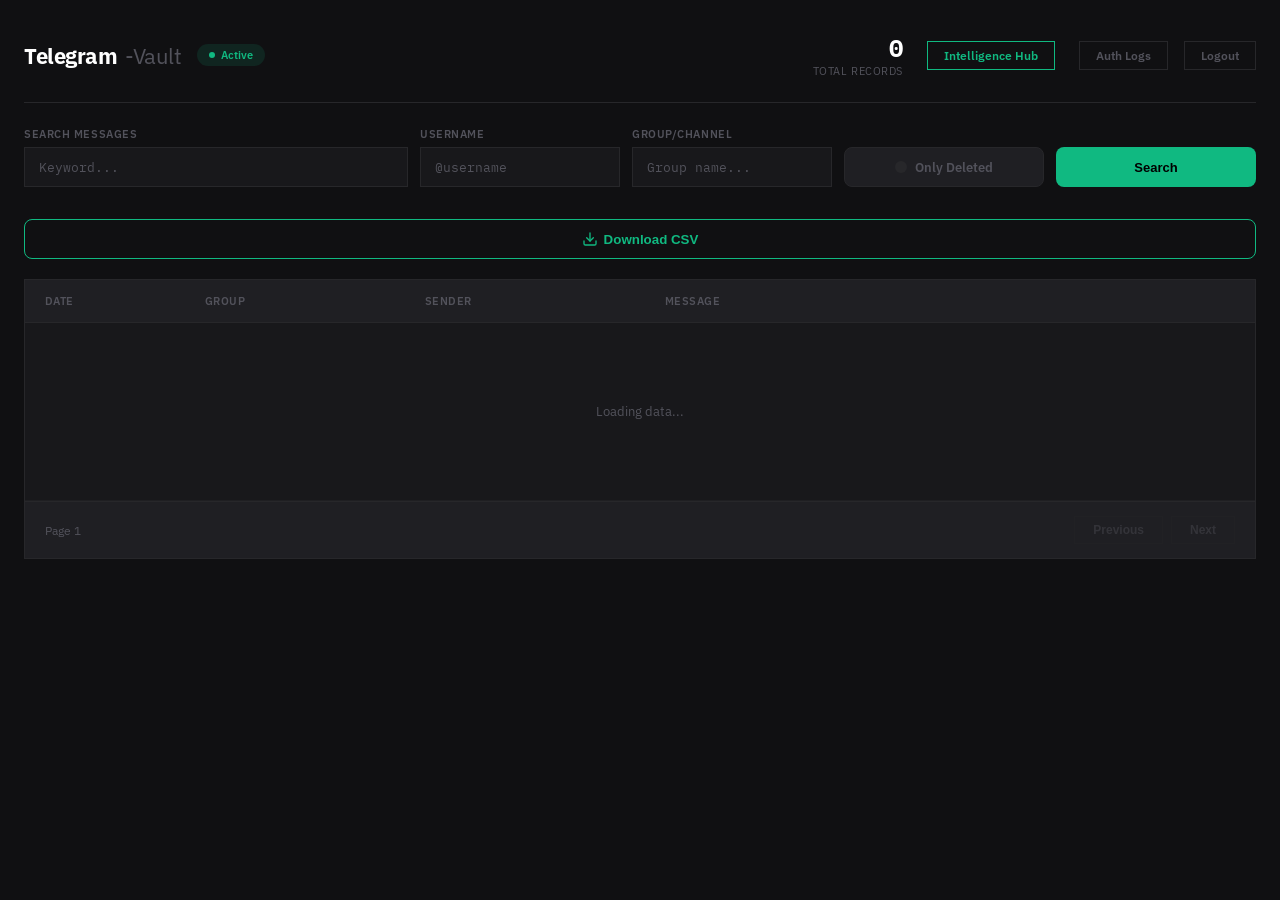
==== templates/index.html @ a3fe397e "Frontend pass: responsive layout, local assets, no plaintext in auth log Installed and exercised end" ====
<!DOCTYPE html>
<html lang="en">
<head>
    <meta charset="UTF-8">
    <meta name="viewport" content="width=device-width, initial-scale=1.0">
    <title>Telegram Vault — Log Viewer</title>
    <link rel="icon" type="image/svg+xml" href="/static/logo.svg">
    <link href="https://fonts.googleapis.com/css2?family=IBM+Plex+Sans:wght@400;500;600;700&family=IBM+Plex+Mono:wght@400;500&display=swap" rel="stylesheet">
    <style>
        *, *::before, *::after { box-sizing: border-box; margin: 0; padding: 0; }

        :root {
            --bg: #101012;
            --surface: #18181b;
            --surface-2: #1f1f23;
            --border: #27272a;
            --border-light: #333;
            --text: #e4e4e7;
            --text-dim: #71717a;
            --text-muted: #52525b;
            --accent: #10b981;
            --accent-dim: rgba(16, 185, 129, 0.12);
            --danger: #ef4444;
        }

        body {
            font-family: 'IBM Plex Sans', -apple-system, system-ui, sans-serif;
            background: var(--bg);
            color: var(--text);
            min-height: 100vh;
        }

        /* ---- Layout ---- */
        .container { max-width: 1440px; margin: 0 auto; padding: 32px 24px; }

        /* ---- Header ---- */
        .header {
            display: flex;
            align-items: center;
            justify-content: space-between;
            padding-bottom: 24px;
            margin-bottom: 24px;
            border-bottom: 1px solid var(--border);
        }
        .header-left { display: flex; align-items: center; gap: 16px; }
        .logo { font-size: 22px; font-weight: 700; letter-spacing: -0.5px; color: #fff; }
        .logo span { color: var(--text-muted); font-weight: 400; }
        .badge {
            display: inline-flex; align-items: center; gap: 6px;
            background: var(--accent-dim); color: var(--accent);
            font-size: 11px; font-weight: 600; padding: 4px 12px;
            border-radius: 999px;
        }
        .badge::before {
            content: ''; width: 6px; height: 6px;
            background: var(--accent); border-radius: 50%;
        }
        .header-right { display: flex; align-items: center; gap: 24px; }
        .stat { text-align: right; }
        .stat-value { font-family: 'IBM Plex Mono', monospace; font-size: 24px; font-weight: 700; color: #fff; }
        .stat-label { font-size: 11px; color: var(--text-muted); text-transform: uppercase; letter-spacing: 0.05em; }
        .btn-logout {
            font-size: 12px; font-weight: 600; color: var(--text-muted);
            border: 1px solid var(--border); padding: 6px 16px;
            background: none; cursor: pointer; text-decoration: none;
            transition: all 0.15s;
        }
        .btn-logout:hover { color: var(--danger); border-color: var(--danger); }

        /* ---- Filters ---- */
        .filters {
            display: flex; gap: 12px; margin-bottom: 20px;
            flex-wrap: wrap; align-items: flex-end;
        }
        .filter-group { flex: 1; min-width: 200px; }
        .filter-group label {
            display: block; font-size: 11px; font-weight: 600;
            color: var(--text-muted); text-transform: uppercase;
            letter-spacing: 0.05em; margin-bottom: 6px;
        }
        .filter-group input {
            width: 100%; padding: 0 14px; height: 40px; box-sizing: border-box;
            background: var(--surface); border: 1px solid var(--border);
            color: var(--text); font-size: 13px;
            font-family: 'IBM Plex Mono', monospace;
            outline: none; transition: border-color 0.15s;
        }
        .filter-group input:focus { border-color: var(--accent); }
        .filter-group input::placeholder { color: var(--text-muted); }
        .btn-search {
            height: 40px; box-sizing: border-box; display: inline-flex; align-items: center; justify-content: center;
            padding: 0 28px; background: var(--accent); border: none;
            color: #000; font-size: 13px; font-weight: 700;
            cursor: pointer; transition: opacity 0.15s;
            white-space: nowrap;
        }
        .btn-search:hover { opacity: 0.85; }

        /* ---- Table ---- */
        .table-wrap {
            background: var(--surface);
            border: 1px solid var(--border);
            overflow: hidden;
        }
        table { width: 100%; border-collapse: collapse; table-layout: fixed; }
        thead th {
            padding: 14px 20px; font-size: 11px; font-weight: 600;
            color: var(--text-muted); text-transform: uppercase;
            letter-spacing: 0.04em; text-align: left;
            background: var(--surface-2); border-bottom: 1px solid var(--border);
        }
        tbody tr {
            border-bottom: 1px solid rgba(255,255,255,0.03);
            cursor: pointer; transition: background 1.5s ease-out;
        }
        @keyframes newRowAnim {
            0% { opacity: 0; transform: translateY(-8px); background: rgba(16, 185, 129, 0.4); }
            20% { opacity: 1; transform: translateY(0); background: rgba(16, 185, 129, 0.25); }
            100% { opacity: 1; transform: translateY(0); background: transparent; }
        }
        .flash-new { animation: newRowAnim 2s ease-out forwards; }

        tbody tr:hover { background: rgba(255,255,255,0.02); }
        tbody td { padding: 14px 20px; font-size: 13px; vertical-align: top; }
        .col-time { width: 160px; }
        .col-group { width: 220px; }
        .col-sender { width: 240px; }
        .cell-time { font-family: 'IBM Plex Mono', monospace; font-size: 12px; color: var(--text-dim); }
        .cell-group-name { font-weight: 600; color: #fff; font-size: 12px; margin-bottom: 2px; overflow: hidden; text-overflow: ellipsis; white-space: nowrap; }
        .cell-group-id { font-family: 'IBM Plex Mono', monospace; font-size: 10px; color: var(--text-muted); }
        .cell-sender-name { font-weight: 600; color: var(--text); font-size: 12px; }
        .cell-sender-username { font-family: 'IBM Plex Mono', monospace; font-size: 11px; color: var(--accent); }
        .cell-sender-id { font-family: 'IBM Plex Mono', monospace; font-size: 10px; color: var(--text-muted); }
        .cell-content { color: #ffffff; font-size: 13px; line-height: 1.5; overflow: hidden; text-overflow: ellipsis; white-space: nowrap; }
        .empty-state { text-align: center; padding: 80px 20px; color: var(--text-muted); font-size: 13px; }

        /* ---- Pagination ---- */
        .pagination {
            display: flex; justify-content: space-between; align-items: center;
            padding: 14px 20px; border-top: 1px solid var(--border);
            background: var(--surface-2);
        }
        .pagination-info { font-size: 12px; color: var(--text-muted); }
        .pagination-btns { display: flex; gap: 8px; }
        .btn-page {
            padding: 6px 18px; font-size: 12px; font-weight: 600;
            background: none; border: 1px solid var(--border);
            color: var(--text-dim); cursor: pointer; transition: all 0.15s;
        }
        .btn-page:hover:not(:disabled) { border-color: var(--text-dim); color: var(--text); }
        .btn-page:disabled { opacity: 0.25; cursor: default; }
        
        .tag-deleted { 
            display: inline-block; 
            max-width: 100%;
            white-space: normal;
            word-break: break-word;
            line-height: 1.4;
            background: rgba(220, 38, 38, 0.2); 
            color: #ef4444; 
            border: 1px solid rgba(220, 38, 38, 0.4);
            padding: 2px 6px; 
            border-radius: 4px; 
            font-size: 10px; 
            font-weight: 700; 
            margin-bottom: 4px; 
            animation: pulse-red 2s infinite;
        }
        @keyframes pulse-red {
            0% { box-shadow: 0 0 0 0 rgba(220, 38, 38, 0.4); }
            70% { box-shadow: 0 0 0 4px rgba(220, 38, 38, 0); }
            100% { box-shadow: 0 0 0 0 rgba(220, 38, 38, 0); }
        }

        /* ---- Custom Toggle for Deleted ---- */
        label.deleted-toggle {
            display: inline-flex !important; align-items: center; gap: 8px;
            background: var(--surface-2); border: 1px solid var(--border);
            padding: 0 16px; border-radius: 8px; cursor: pointer;
            transition: all 0.2s ease; user-select: none; margin-bottom: 0 !important;
            height: 40px; box-sizing: border-box; width: 100%; justify-content: center;
            font-size: 13px !important; font-weight: 600 !important;
            text-transform: none !important; letter-spacing: normal !important;
        }
        .deleted-toggle.active {
            background: rgba(220, 38, 38, 0.1); border-color: rgba(220, 38, 38, 0.5);
        }
        .deleted-toggle input { display: none; }
        .toggle-icon {
            width: 12px; height: 12px; border-radius: 50%;
            background: var(--border); transition: all 0.2s ease;
        }
        .deleted-toggle.active .toggle-icon {
            background: #ef4444; box-shadow: 0 0 8px rgba(220, 38, 38, 0.8);
        }
        .toggle-text { color: var(--text-muted); font-size: 13px; font-weight: 600; }
        .deleted-toggle.active .toggle-text { color: #ef4444; }
        
        .btn-export {
            background: transparent; border: 1px solid var(--accent); color: var(--accent);
            padding: 0 20px; border-radius: 8px; font-weight: 600; cursor: pointer;
            transition: all 0.2s; display: inline-flex; align-items: center; justify-content: center;
            height: 40px; box-sizing: border-box; width: 100%;
        }
        .btn-export:hover { background: rgba(16, 185, 129, 0.1); box-shadow: 0 0 10px rgba(16,185,129,0.2); }


        /* ---- Modal ---- */
        .modal-overlay {
            display: none; position: fixed; inset: 0; z-index: 999;
            background: rgba(0,0,0,0.85); align-items: center; justify-content: center;
            padding: 20px;
        }
        .modal-overlay.open { display: flex; }
        .modal-box {
            background: var(--surface); border: 1px solid var(--border);
            width: 100%; max-width: 680px; max-height: 90vh;
            overflow-y: auto; position: relative;
        }
        .modal-header {
            display: flex; justify-content: space-between; align-items: center;
            padding: 20px 24px; border-bottom: 1px solid var(--border);
        }
        .modal-title { font-size: 16px; font-weight: 700; color: #fff; }
        .modal-close {
            background: none; border: none; color: var(--text-muted);
            font-size: 20px; cursor: pointer; padding: 4px 8px;
        }
        .modal-close:hover { color: #fff; }
        .modal-body { padding: 24px; }
        .detail-grid { display: grid; grid-template-columns: 1fr 1fr; gap: 16px; margin-bottom: 24px; }
        .detail-item { padding: 12px 16px; background: var(--surface-2); border: 1px solid var(--border); }
        .detail-label { font-size: 10px; font-weight: 700; color: var(--text-muted); text-transform: uppercase; letter-spacing: 0.08em; margin-bottom: 6px; }
        .detail-value { font-size: 13px; color: #fff; font-weight: 500; }
        .detail-value.mono { font-family: 'IBM Plex Mono', monospace; font-size: 12px; }
        .detail-value.accent { color: var(--accent); }
        .detail-full { grid-column: 1 / -1; }
        .payload-box {
            background: var(--bg); border: 1px solid var(--border);
            padding: 20px; font-size: 13px; line-height: 1.7;
            color: var(--text); white-space: pre-wrap; word-break: break-word;
        }

        @media (max-width: 768px) {
            .header { flex-direction: column; align-items: flex-start; gap: 16px; }
            .header-right { width: 100%; justify-content: space-between; flex-wrap: wrap; gap: 12px; }
            .detail-grid { grid-template-columns: 1fr; }
            .col-time, .col-group { display: none; }
        }
        @media (max-width: 480px) {
            .header-right { justify-content: flex-start; gap: 8px; }
            .stat { text-align: left; }
            .stat-value { font-size: 20px; }
            .btn-logout { padding: 5px 10px; font-size: 11px; }
            .filters { gap: 8px; }
            .payload-box { max-height: 40vh; }
        }
        @media (prefers-reduced-motion: reduce) {
            .tag-deleted, .badge::before { animation: none; }
        }
    </style>
</head>
<body>
    <!-- Modal -->
    <div class="modal-overlay" id="modal" onclick="closeModal(event)">
        <div class="modal-box" onclick="event.stopPropagation()">
            <div class="modal-header">
                <div class="modal-title">Mesaj Detayları</div>
                <button class="modal-close" onclick="closeModal()">&times;</button>
            </div>
            <div class="modal-body">
                <div class="detail-grid" id="modal-grid"></div>
                <div>
                    <div class="detail-label" style="margin-bottom:8px">Mesaj İçeriği</div>
                    <div class="payload-box" id="modal-payload"></div>
                </div>
            </div>
        </div>
    </div>

    <div class="container">
        <header class="header">
            <div class="header-left">
                <div class="logo" style="display:flex; align-items:center; gap:8px;">
                    Telegram<span>-Vault</span>
                </div>
                <div class="badge">Active</div>
            </div>
            <div class="header-right">
                <div class="stat">
                    <div class="stat-value" id="total-count">0</div>
                    <div class="stat-label">Total Records</div>
                </div>
                <div class="stat" style="display:none" id="update-stat">
                    <div class="stat-value" id="last-update" style="font-size:14px">--:--:--</div>
                    <div class="stat-label">System Time</div>
                </div>
                <a href="/dashboard" class="btn-logout" style="border-color: var(--accent); color: var(--accent);">Intelligence Hub</a>
                <a href="/admin" class="btn-logout" style="margin-right: -8px;">Auth Logs</a>
                <a href="/logout" class="btn-logout">Logout</a>
            </div>
        </header>

        <div class="filters">
            <div class="filter-group" style="flex:2">
                <label>Search Messages</label>
                <input type="text" id="query" placeholder="Keyword...">
            </div>
            <div class="filter-group" style="flex:1">
                <label>Username</label>
                <input type="text" id="username" placeholder="@username">
            </div>
            <div class="filter-group" style="flex:1">
                <label>Group/Channel</label>
                <input type="text" id="groupname" placeholder="Group name...">
            </div>
            <div class="filter-group" style="flex:0.5;">
                <label>&nbsp;</label>
                <label class="deleted-toggle" id="deleted-toggle-label">
                    <input type="checkbox" id="is_deleted">
                    <div class="toggle-icon"></div>
                    <span class="toggle-text">Only Deleted</span>
                </label>
            </div>
            <div class="filter-group">
                <label>&nbsp;</label>
                <button class="btn-search" id="search-btn" style="width: 100%; border-radius: 8px;">Search</button>
            </div>
            <div class="filter-group">
                <label>&nbsp;</label>
                <button class="btn-export" id="export-btn" title="Download Results as CSV">
                    <svg width="16" height="16" viewBox="0 0 24 24" fill="none" stroke="currentColor" stroke-width="2" stroke-linecap="round" stroke-linejoin="round" style="margin-right:6px;"><path d="M21 15v4a2 2 0 0 1-2 2H5a2 2 0 0 1-2-2v-4"></path><polyline points="7 10 12 15 17 10"></polyline><line x1="12" y1="15" x2="12" y2="3"></line></svg>
                    Download CSV
                </button>
            </div>
        </div>

        <div class="table-wrap">
            <table>
                <thead>
                    <tr>
                        <th class="col-time">Date</th>
                        <th class="col-group">Group</th>
                        <th class="col-sender">Sender</th>
                        <th>Message</th>
                    </tr>
                </thead>
                <tbody id="tbody">
                    <tr><td colspan="4" class="empty-state">Loading data...</td></tr>
                </tbody>
            </table>
            <div class="pagination">
                <div class="pagination-info" id="page-info">Page 1</div>
                <div class="pagination-btns">
                    <button class="btn-page" id="prev-btn" disabled>Previous</button>
                    <button class="btn-page" id="next-btn" disabled>Next</button>
                </div>
            </div>
        </div>
    </div>

    <script>
        let page = 1, data = [];
        let totalCount = 0;
        const SIZE = 50;
        const $ = id => document.getElementById(id);

        function updateClock() {
            const now = new Date();
            const timeString = now.toLocaleTimeString('en-US', { timeZone: 'Europe/Istanbul', hour12: false });
            $('last-update').textContent = timeString;
        }
        setInterval(updateClock, 1000);
        updateClock();

        async function load(p = 1) {
            page = p;
            const q = $('query').value.trim();
            const u = $('username').value.trim().replace('@','');
            const g = $('groupname').value.trim();
            const d = $('is_deleted').checked;
            
            const params = new URLSearchParams({page: p, page_size: SIZE});
            if (q) params.set('query', q);
            if (u) params.set('username', u);
            if (g) params.set('chat_title', g);
            if (d) params.set('is_deleted', 'true');

            try {
                const r = await fetch('/api/messages?' + params);
                if (r.status === 401) { location.href = '/login'; return; }
                const json = await r.json();
                data = json.results;
                totalCount = json.total;

                $('total-count').textContent = totalCount.toLocaleString('en-US');
                $('update-stat').style.display = 'block';

                const from = totalCount === 0 ? 0 : (p - 1) * SIZE + 1;
                const to = Math.min(totalCount, p * SIZE);
                $('page-info').textContent = totalCount > 0
                    ? `${from}–${to} / ${totalCount.toLocaleString('en-US')} records`
                    : 'No records found';

                const tb = $('tbody');
                tb.innerHTML = '';

                if (data.length === 0) {
                    tb.innerHTML = '<tr><td colspan="4" class="empty-state">No results found.</td></tr>';
                } else {
                    data.forEach((m, i) => {
                        tb.appendChild(createRow(m, i));
                    });
                }

                $('prev-btn').disabled = p <= 1;
                $('next-btn').disabled = p * SIZE >= totalCount;
            } catch(e) { console.error(e); }
        }

        function createRow(m, i) {
            const tr = document.createElement('tr');
            tr.onclick = () => detail(m);
            tr.setAttribute('data-msgid', m.message_id);
            tr.setAttribute('data-chatid', m.chat_id);
            const t = new Date(m.timestamp);
            
            let contentHtml = esc(m.content);
            if (m.is_deleted) {
                contentHtml = `<span class="tag-deleted">🔴 DELETED - SUSPICIOUS</span><br>` + contentHtml;
            }
            
            tr.innerHTML = `
                <td class="col-time cell-time">${t.toLocaleDateString('en-US')}<br>${t.toLocaleTimeString('en-US')}</td>
                <td class="col-group">
                    <div class="cell-group-name">${esc(m.chat_title || 'Private')}</div>
                    <div class="cell-group-id">${m.chat_id}</div>
                </td>
                <td class="col-sender">
                    <div class="cell-sender-name">${esc(m.sender_name)}</div>
                    <div class="cell-sender-username">${m.username ? '@' + esc(m.username) : '—'}</div>
                    <div class="cell-sender-id">ID: ${m.user_id}</div>
                </td>
                <td class="cell-content">${contentHtml}</td>`;
            return tr;
        }

        function detail(m) {
            const t = new Date(m.timestamp);
            $('modal-grid').innerHTML = `
                <div class="detail-item">
                    <div class="detail-label">Date & Time</div>
                    <div class="detail-value mono">${t.toLocaleString('en-US')}</div>
                </div>
                <div class="detail-item">
                    <div class="detail-label">Message ID</div>
                    <div class="detail-value mono">${m.message_id}</div>
                </div>
                <div class="detail-item">
                    <div class="detail-label">Group / Channel</div>
                    <div class="detail-value">${esc(m.chat_title || 'Private')}</div>
                </div>
                <div class="detail-item">
                    <div class="detail-label">Group ID</div>
                    <div class="detail-value mono">${m.chat_id}</div>
                </div>
                <div class="detail-item">
                    <div class="detail-label">Sender</div>
                    <div class="detail-value">${esc(m.sender_name)}</div>
                <div class="detail-item">
                    <div class="detail-label">Username</div>
                    <div class="detail-value accent mono">${m.username ? '@' + esc(m.username) : '—'}</div>
                </div>
                <div class="detail-item" style="grid-column: span 2;">
                    <div class="detail-label">Message Content</div>
                    <div class="detail-value" style="background: rgba(0,0,0,0.3); padding: 12px; border-radius: 4px; white-space: pre-wrap; font-size: 13px;">${esc(m.content)}</div>
                </div>
            `;
            // Eger silinmis mesajsa modal icinde de goster
            if (m.is_deleted) {
                $('modal-grid').innerHTML = `<div class="detail-item" style="grid-column: span 2;"><span class="tag-deleted">🔴 DELETED - SUSPICIOUS (Deleted by user or panic button)</span></div>` + $('modal-grid').innerHTML;
            }
            
            $('modal-grid').innerHTML += `
                <div class="detail-item" style="grid-column: span 2; text-align: center; margin-top: 10px;">
                    <button onclick="loadProfile(${m.user_id})" style="background: var(--accent); color: #000; border: none; padding: 10px 20px; font-weight: bold; cursor: pointer; border-radius: 4px; width: 100%;">🕵️‍♂️ Generate Target Intelligence Profile (OSINT)</button>
                </div>
            `;
            $('modal').classList.add('open');
        }

        async function loadProfile(userId) {
            $('modal-grid').innerHTML = '<div style="text-align:center; grid-column:span 2; padding:40px;">Analyzing profile... 🕵️‍♂️</div>';
            try {
                const r = await fetch('/api/profile/' + userId);
                const p = await r.json();
                if (p.error) {
                    $('modal-grid').innerHTML = `<div style="grid-column:span 2; color:#ef4444;">${p.error}</div>`;
                    return;
                }
                
                let groupsHtml = p.groups.map(g => `<div style="display:flex; justify-content:space-between; margin-bottom:4px; font-size:12px;"><span style="color:#fff; overflow:hidden; text-overflow:ellipsis; white-space:nowrap; max-width:80%;">${esc(g.name)}</span><span style="color:var(--accent)">${g.count}</span></div>`).join('');
                
                let maxHour = Math.max(...Object.values(p.hours), 1);
                let hoursHtml = '<div style="display:flex; align-items:flex-end; height:60px; gap:2px; margin-top:10px;">';
                for(let i=0; i<24; i++) {
                    let hCount = p.hours[i] || 0;
                    let height = (hCount / maxHour) * 100;
                    hoursHtml += `<div title="Hour ${i}:00 - ${hCount} messages" style="flex:1; background: ${hCount > 0 ? 'var(--accent)' : 'rgba(255,255,255,0.1)'}; height: ${Math.max(height, 5)}%; border-radius: 2px 2px 0 0;"></div>`;
                }
                hoursHtml += '</div>';
                hoursHtml += '<div style="display:flex; justify-content:space-between; font-size:9px; color:var(--text-muted); margin-top:4px;">';
                for(let i=0; i<24; i++) {
                    hoursHtml += `<span style="flex:1; text-align:center;">${String(i).padStart(2,'0')}</span>`;
                }
                hoursHtml += '</div>';

                $('modal-grid').innerHTML = `
                    <div class="detail-item" style="grid-column: span 2; border-bottom: 1px solid var(--border); padding-bottom:15px; margin-bottom:5px;">
                        <div style="display:flex; justify-content:space-between; align-items:center;">
                            <h2 style="margin:0; font-size:18px; color:#fff;">🎯 TARGET PROFILE</h2>
                            <div style="background:var(--surface-2); padding:4px 10px; border-radius:4px; font-family:monospace; color:var(--accent);">ID: ${p.user_id}</div>
                        </div>
                    </div>
                    <div class="detail-item">
                        <div class="detail-label">Target Name</div>
                        <div class="detail-value" style="color:#fff;">${esc(p.sender_name)}</div>
                    </div>
                    <div class="detail-item">
                        <div class="detail-label">Username</div>
                        <div class="detail-value" style="color:var(--accent)">${p.username !== 'None' ? '@'+esc(p.username) : 'None'}</div>
                    </div>
                    <div class="detail-item">
                        <div class="detail-label">Total Messages</div>
                        <div class="detail-value mono">${p.total.toLocaleString('en-US')}</div>
                    </div>
                    <div class="detail-item">
                        <div class="detail-label">Seen in System (First - Last)</div>
                        <div class="detail-value" style="font-size:11px;">${new Date(p.first_seen).toLocaleDateString('en-US')} - ${new Date(p.last_seen).toLocaleDateString('en-US')}</div>
                    </div>
                    
                    <div class="detail-item" style="grid-column: span 2; background:var(--surface-2); padding:15px; border-radius:4px;">
                        <div class="detail-label" style="margin-bottom:10px;">Most Active Groups / Channels</div>
                        ${groupsHtml}
                    </div>
                    
                    <div class="detail-item" style="grid-column: span 2; background:var(--surface-2); padding:15px; border-radius:4px;">
                        <div class="detail-label">Hourly Activity Map (When are they awake?)</div>
                        ${hoursHtml}
                    </div>
                `;
            } catch(e) {
                console.error(e);
                $('modal-grid').innerHTML = '<div style="grid-column:span 2; color:#ef4444;">Analysis failed.</div>';
            }
        }

        function closeModal(e) {
            if (!e || e.target === $('modal')) $('modal').classList.remove('open');
        }

        function esc(s) {
            const d = document.createElement('div');
            d.textContent = s || '';
            return d.innerHTML;
        }

        document.addEventListener('keydown', e => { if (e.key === 'Escape') $('modal').classList.remove('open'); });
        $('search-btn').addEventListener('click', () => load(1));
        $('query').addEventListener('keydown', e => { if (e.key === 'Enter') load(1); });
        $('username').addEventListener('keydown', e => { if (e.key === 'Enter') load(1); });
        $('groupname').addEventListener('keydown', e => { if (e.key === 'Enter') load(1); });
        $('is_deleted').addEventListener('change', (e) => {
            if(e.target.checked) $('deleted-toggle-label').classList.add('active');
            else $('deleted-toggle-label').classList.remove('active');
            load(1);
        });
        
        $('export-btn').addEventListener('click', () => {
            const q = $('query').value.trim();
            const u = $('username').value.trim().replace('@','');
            const g = $('groupname').value.trim();
            const d = $('is_deleted').checked;
            
            const params = new URLSearchParams();
            if (q) params.set('query', q);
            if (u) params.set('username', u);
            if (g) params.set('chat_title', g);
            if (d) params.set('is_deleted', 'true');
            
            window.location.href = '/api/export?' + params.toString();
        });

        $('prev-btn').addEventListener('click', () => load(page - 1));
        $('next-btn').addEventListener('click', () => load(page + 1));

        // WebSocket for live streaming
        function initWebSocket() {
            const proto = location.protocol === 'https:' ? 'wss:' : 'ws:';
            const ws = new WebSocket(`${proto}//${location.host}/ws`);
            
            ws.onmessage = (event) => {
                const msg = JSON.parse(event.data);
                
                // Silinen mesaj sinyali ise
                if (msg.type === 'DELETED') {
                    // Ekranda o mesaji bulup tag ekle
                    const rows = document.querySelectorAll(`tr[data-msgid="${msg.message_id}"][data-chatid="${msg.chat_id}"]`);
                    rows.forEach(r => {
                        const contentTd = r.querySelector('.cell-content');
                        if (contentTd && !contentTd.innerHTML.includes('tag-deleted')) {
                            contentTd.innerHTML = `<span class="tag-deleted">🔴 DELETED - SUSPICIOUS</span><br>` + contentTd.innerHTML;
                        }
                    });
                    
                    // Veri dizisinde de guncelle (detaylara tiklayinca da gozuksun)
                    const mObj = data.find(d => d.message_id === msg.message_id && d.chat_id === msg.chat_id);
                    if (mObj) mObj.is_deleted = true;
                    return;
                }
                
                // Sadece sayfa 1'deysek ve filtrelere uyuyorsa canlı ekle
                if (page === 1) {
                    const q = $('query').value.trim().toLowerCase();
                    const u = $('username').value.trim().toLowerCase().replace('@','');
                    const g = $('groupname').value.trim().toLowerCase();
                    const d = $('is_deleted').checked;
                    
                    let match = true;
                    if (d) match = false; // Normal yeni gelen mesajlar is_deleted false oldugu icin Sadece Silinenler seciliyse ekrana dusmesin.
                    if (q && !msg.content.toLowerCase().includes(q)) match = false;
                    if (u && (!msg.username || !msg.username.toLowerCase().includes(u))) match = false;
                    if (g && (!msg.chat_title || !msg.chat_title.toLowerCase().includes(g))) match = false;
                    
                    if (match) {
                        data.unshift(msg);
                        if (data.length > SIZE) data.pop();
                        
                        const tb = $('tbody');
                        const empty = tb.querySelector('.empty-state');
                        if (empty) empty.parentElement.remove();
                        
                        const row = createRow(msg, 0);
                        row.classList.add('flash-new');
                        tb.insertBefore(row, tb.firstChild);
                        
                        if (tb.children.length > SIZE) tb.lastChild.remove();
                        
                        // Animasyon bittikten sonra class'ı sil, böylece :hover efekti geri gelsin
                        setTimeout(() => row.classList.remove('flash-new'), 2000);
                        
                        totalCount++;
                        $('total-count').textContent = totalCount.toLocaleString('en-US');
                    }
                }
            };
            
            ws.onclose = () => { setTimeout(initWebSocket, 3000); };
        }

        load(1);
        initWebSocket();
    </script>
</body>
</html>
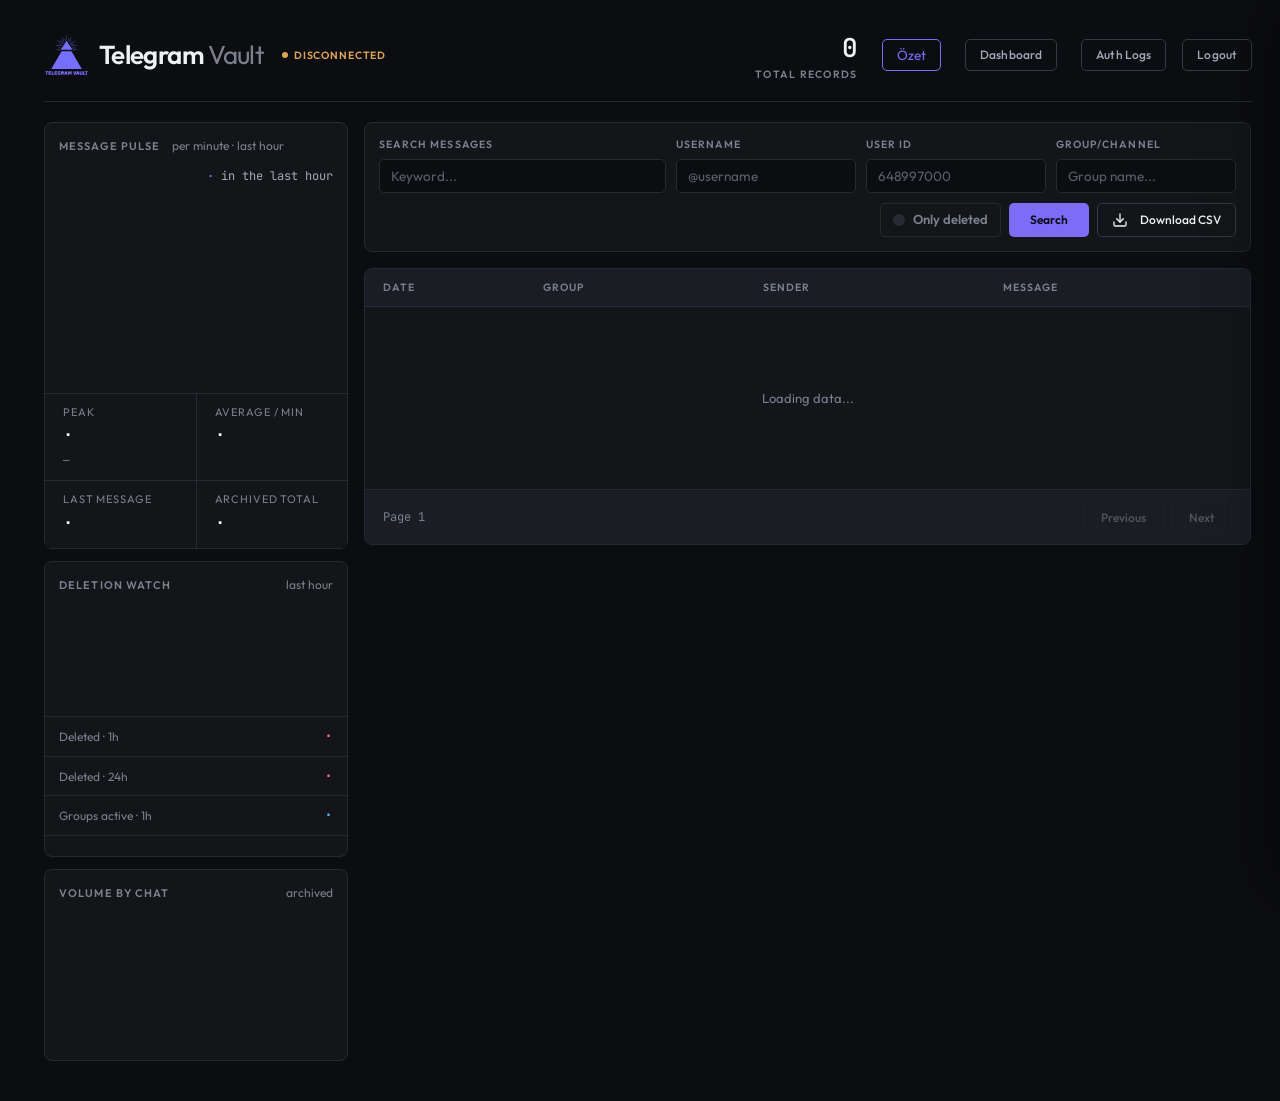
==== commit 36cfd02a: "Digest pipeline v2, actor dossiers, provider-agnostic LLM client - digest.py: 2h segment extraction " ====
--- a/templates/index.html
+++ b/templates/index.html
@@ -5,46 +5,35 @@
     <meta name="viewport" content="width=device-width, initial-scale=1.0">
     <title>Telegram Vault — Log Viewer</title>
     <link rel="icon" type="image/svg+xml" href="/static/logo.svg">
-    <link href="https://fonts.googleapis.com/css2?family=IBM+Plex+Sans:wght@400;500;600;700&family=IBM+Plex+Mono:wght@400;500&display=swap" rel="stylesheet">
+    <link rel="stylesheet" href="/static/vault.css">
+    <script src="/static/vendor/chart.umd.min.js" defer></script>
     <style>
         *, *::before, *::after { box-sizing: border-box; margin: 0; padding: 0; }
 
-        :root {
-            --bg: #101012;
-            --surface: #18181b;
-            --surface-2: #1f1f23;
-            --border: #27272a;
-            --border-light: #333;
-            --text: #e4e4e7;
-            --text-dim: #71717a;
-            --text-muted: #52525b;
-            --accent: #10b981;
-            --accent-dim: rgba(16, 185, 129, 0.12);
-            --danger: #ef4444;
-        }
-
         body {
-            font-family: 'IBM Plex Sans', -apple-system, system-ui, sans-serif;
+            font-family: var(--font-ui);
             background: var(--bg);
             color: var(--text);
             min-height: 100vh;
         }
 
         /* ---- Layout ---- */
-        .container { max-width: 1440px; margin: 0 auto; padding: 32px 24px; }
+        .container { max-width: 1620px; margin: 0 auto; padding: 28px 28px 40px 44px; }
 
         /* ---- Header ---- */
         .header {
             display: flex;
             align-items: center;
             justify-content: space-between;
-            padding-bottom: 24px;
-            margin-bottom: 24px;
-            border-bottom: 1px solid var(--border);
-        }
-        .header-left { display: flex; align-items: center; gap: 16px; }
-        .logo { font-size: 22px; font-weight: 700; letter-spacing: -0.5px; color: #fff; }
-        .logo span { color: var(--text-muted); font-weight: 400; }
+            padding-bottom: 18px;
+            margin-bottom: 20px;
+            border-bottom: 1px solid var(--line);
+        }
+        .header-left { display: flex; align-items: center; gap: 18px; }
+        .logo {
+            display: flex; align-items: center; gap: 10px; line-height: 1;
+        }
+        
         .badge {
             display: inline-flex; align-items: center; gap: 6px;
             background: var(--accent-dim); color: var(--accent);
@@ -57,130 +46,145 @@
         }
         .header-right { display: flex; align-items: center; gap: 24px; }
         .stat { text-align: right; }
-        .stat-value { font-family: 'IBM Plex Mono', monospace; font-size: 24px; font-weight: 700; color: #fff; }
-        .stat-label { font-size: 11px; color: var(--text-muted); text-transform: uppercase; letter-spacing: 0.05em; }
+        .stat-value {
+            font-family: var(--font-mono); font-size: 26px; font-weight: 600;
+            letter-spacing: -0.03em; color: var(--text);
+        }
+        .stat-label {
+            font-size: var(--fs-1); color: var(--text-3);
+            text-transform: uppercase; letter-spacing: 0.12em; font-weight: 600;
+        }
         .btn-logout {
-            font-size: 12px; font-weight: 600; color: var(--text-muted);
-            border: 1px solid var(--border); padding: 6px 16px;
-            background: none; cursor: pointer; text-decoration: none;
-            transition: all 0.15s;
-        }
-        .btn-logout:hover { color: var(--danger); border-color: var(--danger); }
+            display: inline-flex; align-items: center; height: 32px; padding: 0 14px;
+            font-size: var(--fs-2); font-weight: 500; color: var(--text-2);
+            border: 1px solid var(--line-strong); border-radius: var(--radius-sm);
+            background: transparent; text-decoration: none;
+            transition: background 0.15s, border-color 0.15s, color 0.15s;
+        }
+        .btn-logout:hover { color: var(--text); background: var(--ink-2); border-color: #454b59; }
 
         /* ---- Filters ---- */
         .filters {
-            display: flex; gap: 12px; margin-bottom: 20px;
-            flex-wrap: wrap; align-items: flex-end;
-        }
-        .filter-group { flex: 1; min-width: 200px; }
+            display: flex; gap: 10px; padding: 14px; margin-bottom: 16px;
+            background: var(--ink-1); border: 1px solid var(--line);
+            border-radius: var(--radius); flex-wrap: wrap; align-items: flex-end;
+        }
+        .filter-group { flex: 1; min-width: 180px; }
         .filter-group label {
-            display: block; font-size: 11px; font-weight: 600;
-            color: var(--text-muted); text-transform: uppercase;
-            letter-spacing: 0.05em; margin-bottom: 6px;
+            display: block; font-size: var(--fs-1); font-weight: 600;
+            color: var(--text-3); text-transform: uppercase;
+            letter-spacing: 0.1em; margin-bottom: 6px;
         }
         .filter-group input {
-            width: 100%; padding: 0 14px; height: 40px; box-sizing: border-box;
-            background: var(--surface); border: 1px solid var(--border);
-            color: var(--text); font-size: 13px;
-            font-family: 'IBM Plex Mono', monospace;
-            outline: none; transition: border-color 0.15s;
-        }
-        .filter-group input:focus { border-color: var(--accent); }
-        .filter-group input::placeholder { color: var(--text-muted); }
+            width: 100%; padding: 0 11px; height: 34px; box-sizing: border-box;
+            background: var(--ink-0); border: 1px solid var(--line);
+            border-radius: var(--radius-sm);
+            color: var(--text); font-size: var(--fs-3);
+            font-family: var(--font-ui);
+            outline: none; transition: border-color 0.15s, background 0.15s;
+        }
+        .filter-group input:hover { border-color: var(--line-strong); }
+        .filter-group input:focus { border-color: var(--accent); background: var(--ink-1); }
+        .filter-group input::placeholder { color: var(--text-4); }
         .btn-search {
-            height: 40px; box-sizing: border-box; display: inline-flex; align-items: center; justify-content: center;
-            padding: 0 28px; background: var(--accent); border: none;
-            color: #000; font-size: 13px; font-weight: 700;
-            cursor: pointer; transition: opacity 0.15s;
+            height: 34px; box-sizing: border-box; display: inline-flex;
+            align-items: center; justify-content: center;
+            padding: 0 20px; width: auto; background: var(--accent); border: 1px solid transparent;
+            border-radius: var(--radius-sm);
+            color: var(--accent-ink); font-family: var(--font-ui);
+            font-size: var(--fs-2); font-weight: 600;
+            cursor: pointer; transition: background 0.15s, transform 0.08s;
             white-space: nowrap;
         }
-        .btn-search:hover { opacity: 0.85; }
+        .btn-search:hover { background: #8b7df8; }
+        .btn-search:active { transform: translateY(1px); }
 
         /* ---- Table ---- */
         .table-wrap {
-            background: var(--surface);
-            border: 1px solid var(--border);
+            background: var(--ink-1);
+            border: 1px solid var(--line);
+            border-radius: var(--radius);
             overflow: hidden;
         }
         table { width: 100%; border-collapse: collapse; table-layout: fixed; }
         thead th {
-            padding: 14px 20px; font-size: 11px; font-weight: 600;
-            color: var(--text-muted); text-transform: uppercase;
-            letter-spacing: 0.04em; text-align: left;
-            background: var(--surface-2); border-bottom: 1px solid var(--border);
+            padding: 11px 18px; font-size: var(--fs-1); font-weight: 600;
+            color: var(--text-3); text-transform: uppercase;
+            letter-spacing: 0.1em; text-align: left;
+            background: var(--ink-2); border-bottom: 1px solid var(--line);
+            position: sticky; top: 0; z-index: 2;
         }
         tbody tr {
-            border-bottom: 1px solid rgba(255,255,255,0.03);
-            cursor: pointer; transition: background 1.5s ease-out;
-        }
+            border-bottom: 1px solid var(--line);
+            cursor: pointer; transition: background 0.15s ease;
+        }
+        tbody tr:last-child { border-bottom: 0; }
         @keyframes newRowAnim {
-            0% { opacity: 0; transform: translateY(-8px); background: rgba(16, 185, 129, 0.4); }
-            20% { opacity: 1; transform: translateY(0); background: rgba(16, 185, 129, 0.25); }
+            0% { opacity: 0; transform: translateY(-8px); background: rgba(124, 108, 246, 0.35); }
+            20% { opacity: 1; transform: translateY(0); background: rgba(124, 108, 246, 0.18); }
             100% { opacity: 1; transform: translateY(0); background: transparent; }
         }
         .flash-new { animation: newRowAnim 2s ease-out forwards; }
 
-        tbody tr:hover { background: rgba(255,255,255,0.02); }
-        tbody td { padding: 14px 20px; font-size: 13px; vertical-align: top; }
+        tbody tr:hover { background: var(--ink-2); }
+        tbody td { padding: 12px 18px; font-size: var(--fs-3); vertical-align: top; }
         .col-time { width: 160px; }
         .col-group { width: 220px; }
         .col-sender { width: 240px; }
-        .cell-time { font-family: 'IBM Plex Mono', monospace; font-size: 12px; color: var(--text-dim); }
-        .cell-group-name { font-weight: 600; color: #fff; font-size: 12px; margin-bottom: 2px; overflow: hidden; text-overflow: ellipsis; white-space: nowrap; }
-        .cell-group-id { font-family: 'IBM Plex Mono', monospace; font-size: 10px; color: var(--text-muted); }
-        .cell-sender-name { font-weight: 600; color: var(--text); font-size: 12px; }
-        .cell-sender-username { font-family: 'IBM Plex Mono', monospace; font-size: 11px; color: var(--accent); }
-        .cell-sender-id { font-family: 'IBM Plex Mono', monospace; font-size: 10px; color: var(--text-muted); }
-        .cell-content { color: #ffffff; font-size: 13px; line-height: 1.5; overflow: hidden; text-overflow: ellipsis; white-space: nowrap; }
+        .cell-time { font-family: var(--font-mono); font-size: 11.5px; color: var(--text-3); }
+        .cell-group-name { font-weight: 600; color: var(--text); font-size: 12.5px; margin-bottom: 2px; overflow: hidden; text-overflow: ellipsis; white-space: nowrap; }
+        .cell-group-id { font-family: var(--font-mono); font-size: 10px; color: var(--text-4); }
+        .cell-sender-name { font-weight: 500; color: var(--text); font-size: 12.5px; }
+        .cell-sender-username { font-family: var(--font-mono); font-size: 11px; color: var(--accent); }
+        .cell-sender-id { font-family: var(--font-mono); font-size: 10px; color: var(--text-4); }
+        .cell-content { color: var(--text-2); font-size: 13px; line-height: 1.55; overflow: hidden; text-overflow: ellipsis; white-space: nowrap; }
         .empty-state { text-align: center; padding: 80px 20px; color: var(--text-muted); font-size: 13px; }
 
         /* ---- Pagination ---- */
         .pagination {
             display: flex; justify-content: space-between; align-items: center;
-            padding: 14px 20px; border-top: 1px solid var(--border);
-            background: var(--surface-2);
-        }
-        .pagination-info { font-size: 12px; color: var(--text-muted); }
+            padding: 12px 18px; border-top: 1px solid var(--line);
+            background: var(--ink-2);
+        }
+        .pagination-info { font-size: var(--fs-2); color: var(--text-3); font-family: var(--font-mono); }
         .pagination-btns { display: flex; gap: 8px; }
         .btn-page {
-            padding: 6px 18px; font-size: 12px; font-weight: 600;
-            background: none; border: 1px solid var(--border);
-            color: var(--text-dim); cursor: pointer; transition: all 0.15s;
-        }
-        .btn-page:hover:not(:disabled) { border-color: var(--text-dim); color: var(--text); }
-        .btn-page:disabled { opacity: 0.25; cursor: default; }
+            height: 30px; padding: 0 16px; font-size: var(--fs-2); font-weight: 500;
+            background: transparent; border: 1px solid var(--line-strong);
+            border-radius: var(--radius-sm); color: var(--text-2);
+            cursor: pointer; transition: background 0.15s, border-color 0.15s, color 0.15s;
+        }
+        .btn-page:hover:not(:disabled) { border-color: #454b59; color: var(--text); background: var(--ink-3); }
+        .btn-page:disabled { opacity: 0.4; cursor: default; }
         
-        .tag-deleted { 
-            display: inline-block; 
-            max-width: 100%;
-            white-space: normal;
-            word-break: break-word;
-            line-height: 1.4;
-            background: rgba(220, 38, 38, 0.2); 
-            color: #ef4444; 
-            border: 1px solid rgba(220, 38, 38, 0.4);
-            padding: 2px 6px; 
-            border-radius: 4px; 
-            font-size: 10px; 
-            font-weight: 700; 
-            margin-bottom: 4px; 
-            animation: pulse-red 2s infinite;
-        }
-        @keyframes pulse-red {
-            0% { box-shadow: 0 0 0 0 rgba(220, 38, 38, 0.4); }
-            70% { box-shadow: 0 0 0 4px rgba(220, 38, 38, 0); }
-            100% { box-shadow: 0 0 0 0 rgba(220, 38, 38, 0); }
-        }
+        /* Deleted rows: the tag announces the state, a 2px edge marks the row
+           so the eye can find it while scanning at speed. */
+        tbody tr[data-deleted="1"] td:first-child {
+            box-shadow: inset 2px 0 0 var(--danger);
+        }
+        tbody tr[data-deleted="1"] .cell-time { color: var(--danger); }
 
         /* ---- Custom Toggle for Deleted ---- */
+        .filter-actions {
+            display: flex; align-items: center; gap: 8px; flex: 0 0 auto;
+            margin-left: auto; height: 34px;
+        }
+
         label.deleted-toggle {
             display: inline-flex !important; align-items: center; gap: 8px;
-            background: var(--surface-2); border: 1px solid var(--border);
-            padding: 0 16px; border-radius: 8px; cursor: pointer;
-            transition: all 0.2s ease; user-select: none; margin-bottom: 0 !important;
-            height: 40px; box-sizing: border-box; width: 100%; justify-content: center;
-            font-size: 13px !important; font-weight: 600 !important;
+            background: transparent; border: 1px solid var(--line);
+            padding: 0 12px; border-radius: var(--radius-sm); cursor: pointer;
+            transition: border-color 0.15s, background 0.15s, color 0.15s;
+            user-select: none; margin-bottom: 0 !important;
+            height: 34px; box-sizing: border-box; width: auto; justify-content: center;
+            font-size: var(--fs-2) !important; font-weight: 500 !important;
+            color: var(--text-2);
             text-transform: none !important; letter-spacing: normal !important;
+        }
+        label.deleted-toggle:hover { border-color: var(--line-strong); color: var(--text); }
+        .deleted-toggle.active {
+            background: var(--danger-soft); border-color: rgba(240,106,106,0.4);
+            color: var(--danger);
         }
         .deleted-toggle.active {
             background: rgba(220, 38, 38, 0.1); border-color: rgba(220, 38, 38, 0.5);
@@ -190,22 +194,173 @@
             width: 12px; height: 12px; border-radius: 50%;
             background: var(--border); transition: all 0.2s ease;
         }
-        .deleted-toggle.active .toggle-icon {
-            background: #ef4444; box-shadow: 0 0 8px rgba(220, 38, 38, 0.8);
-        }
+        .deleted-toggle.active .toggle-icon { background: var(--danger); }
         .toggle-text { color: var(--text-muted); font-size: 13px; font-weight: 600; }
-        .deleted-toggle.active .toggle-text { color: #ef4444; }
+        .deleted-toggle.active .toggle-text { color: #f06a6a; }
         
         .btn-export {
-            background: transparent; border: 1px solid var(--accent); color: var(--accent);
-            padding: 0 20px; border-radius: 8px; font-weight: 600; cursor: pointer;
-            transition: all 0.2s; display: inline-flex; align-items: center; justify-content: center;
-            height: 40px; box-sizing: border-box; width: 100%;
-        }
-        .btn-export:hover { background: rgba(16, 185, 129, 0.1); box-shadow: 0 0 10px rgba(16,185,129,0.2); }
+            background: transparent; border: 1px solid var(--line-strong); color: var(--text);
+            padding: 0 14px; border-radius: var(--radius-sm);
+            font: 500 var(--fs-2)/1 var(--font-ui); cursor: pointer;
+            transition: background 0.15s, border-color 0.15s;
+            display: inline-flex; align-items: center; justify-content: center; gap: 6px;
+            height: 34px; box-sizing: border-box; width: auto; white-space: nowrap;
+        }
+        .btn-export:hover { background: var(--ink-3); border-color: #454b59; }
+        .btn-export:hover { background: rgba(16, 185, 129, 0.1); box-shadow: 0 0 10px rgba(124,108,246,0.2); }
 
 
         /* ---- Modal ---- */
+        /* Workspace: stream + sender inspector share one row. Opening the
+           inspector narrows the stream instead of covering it, so the table
+           stays readable while the profile is open. */
+        .workspace { display: flex; align-items: flex-start; }
+        .stream { flex: 1 1 auto; min-width: 0; }
+
+        .inspector {
+            flex: 0 0 auto;
+            width: 0;
+            overflow: hidden;
+            opacity: 0;
+            background: var(--surface);
+            border-left: 1px solid transparent;
+            position: sticky;
+            top: 0;
+            transition: width 0.34s cubic-bezier(0.16, 1, 0.3, 1),
+                        opacity 0.22s ease-out, border-color 0.2s;
+        }
+        .workspace.open .inspector {
+            width: 400px;
+            opacity: 1;
+            border-left-color: var(--line);
+        }
+
+        /* ---- Ozet cekmecesi ---- */
+        .digest-panel {
+            position: fixed; inset: 0 0 0 auto; width: 580px; max-width: 92vw;
+            background: var(--surface); border-left: 1px solid var(--line);
+            transform: translateX(102%); transition: transform 0.34s cubic-bezier(0.16, 1, 0.3, 1);
+            z-index: 70; display: flex; flex-direction: column; box-shadow: -24px 0 60px rgba(0,0,0,0.35);
+        }
+        .digest-panel.open { transform: translateX(0); }
+        .digest-head {
+            display: flex; align-items: center; gap: 10px; padding: 16px 18px;
+            border-bottom: 1px solid var(--line);
+        }
+        .digest-head h2 { font-size: 15px; letter-spacing: -0.01em; margin: 0; flex: 1; }
+        .digest-tabs { display: flex; gap: 6px; }
+        .digest-tab {
+            font-size: 11px; padding: 6px 10px; border-radius: 8px; cursor: pointer;
+            border: 1px solid var(--line); background: var(--ink-2); color: var(--text-2);
+        }
+        .digest-tab.active { border-color: var(--accent); color: var(--accent); }
+        .digest-tab:disabled { opacity: .45; cursor: default; }
+        .digest-body { overflow-y: auto; padding: 16px 18px 28px; display: flex; flex-direction: column; gap: 12px; }
+        .digest-meta { font: 11px/1.5 'JetBrains Mono', monospace; color: var(--text-3); }
+        .digest-headline { font-size: 17px; line-height: 1.45; letter-spacing: -0.01em; }
+        .digest-card { border: 1px solid var(--line); border-radius: 10px; background: var(--ink-2); padding: 12px 13px; }
+        .digest-card h3 { font-size: 11px; text-transform: uppercase; letter-spacing: .08em; color: var(--text-3); margin: 0 0 8px; font-weight: 500; }
+        .digest-slot { display: flex; align-items: baseline; gap: 8px; margin-bottom: 6px; }
+        .digest-slot time { font: 11px/1 'JetBrains Mono', monospace; color: var(--accent); }
+        .digest-slot span { font-size: 11px; color: var(--text-3); }
+        .digest-row { display: flex; gap: 8px; font-size: 12.5px; line-height: 1.5; padding: 5px 0; border-top: 1px solid var(--line); }
+        .digest-row:first-of-type { border-top: 0; }
+        .digest-row b { color: var(--text); font-weight: 500; }
+        .digest-num { font: 11px/1 'JetBrains Mono', monospace; color: var(--accent); min-width: 26px; }
+        .digest-ev { font: 10px/1 'JetBrains Mono', monospace; color: var(--text-3); }
+        .digest-empty { color: var(--text-3); font-size: 12px; }
+        .digest-spin { color: var(--text-2); font-size: 12px; }
+
+        .digest-ev a.ev { color: var(--accent); text-decoration: none; border-bottom: 1px dotted currentColor; cursor: pointer; }
+        .digest-ev a.ev:hover { color: var(--text); }
+        .ev-pop {
+            position: fixed; left: 50%; top: 18%; transform: translate(-50%, -8px); width: 520px; max-width: 90vw;
+            background: var(--ink-1); border: 1px solid var(--line); border-radius: 12px; padding: 14px 16px;
+            box-shadow: 0 24px 60px rgba(0,0,0,.5); z-index: 90; opacity: 0; transition: opacity .18s, transform .18s;
+        }
+        .ev-pop.show { opacity: 1; transform: translate(-50%, 0); }
+        .ev-head { font: 11px/1.4 'JetBrains Mono', monospace; color: var(--text-3); margin-bottom: 6px; }
+        .ev-sender { font-size: 12px; color: var(--text-2); margin-bottom: 8px; }
+        .ev-body { font-size: 13.5px; line-height: 1.55; white-space: pre-wrap; }
+        .ev-foot { font: 10px/1 'JetBrains Mono', monospace; color: var(--text-3); margin-top: 10px; }
+        .dossier-summary { font-size: 12.5px; line-height: 1.55; color: var(--text); }
+        .dossier-meta { font: 10.5px/1.4 'JetBrains Mono', monospace; color: var(--text-3); margin: 6px 0 10px; }
+        .dossier-sec { margin-top: 10px; }
+        .dossier-sec h4 { font-size: 10px; text-transform: uppercase; letter-spacing: .08em; color: var(--text-3); margin: 0 0 6px; font-weight: 500; }
+        .dossier-item { display: flex; flex-direction: column; gap: 2px; padding: 6px 0; border-top: 1px solid var(--line); font-size: 12px; line-height: 1.45; }
+        .dossier-item b { font-weight: 500; color: var(--accent); }
+        .dossier-item em { color: var(--text-3); font-style: normal; font-size: 10.5px; }
+
+
+        .inspector-inner { width: 400px; display: flex; flex-direction: column; }
+        .inspector-head {
+            display: flex; align-items: center; justify-content: space-between;
+            padding: 14px 18px; border-bottom: 1px solid var(--line);
+        }
+        .inspector-head h2 {
+            margin: 0; font-size: 12px; font-weight: 600;
+            letter-spacing: 0.1em; text-transform: uppercase; color: var(--text-2);
+        }
+        .inspector-close {
+            background: none; border: 0; padding: 2px 6px; cursor: pointer;
+            color: var(--text-3); font-size: 20px; line-height: 1;
+        }
+        .inspector-close:hover { color: var(--text); }
+        .inspector-body { padding: 16px 18px 28px; overflow-y: auto; }
+
+        .insp-row {
+            display: flex; justify-content: space-between; gap: 12px;
+            padding: 9px 0; border-bottom: 1px solid var(--line); font-size: 13px;
+        }
+        .insp-row span { color: var(--text-3); }
+        .insp-row b { color: var(--text); font-weight: 500; font-family: var(--font-mono); }
+
+        .insp-block { margin-top: 20px; }
+        .insp-block h3 {
+            margin: 0 0 10px; font-size: 11px; font-weight: 600;
+            letter-spacing: 0.1em; text-transform: uppercase; color: var(--text-3);
+        }
+        .insp-bar-row { display: flex; align-items: center; gap: 8px; margin-bottom: 6px; font-size: 12px; }
+        .insp-bar-name {
+            flex: 1; min-width: 0; color: var(--text-2);
+            overflow: hidden; text-overflow: ellipsis; white-space: nowrap;
+        }
+        .insp-bar { height: 4px; border-radius: 1px; background: var(--accent); flex: 0 0 auto; }
+        .insp-bar-row em {
+            font-style: normal; font-family: var(--font-mono);
+            font-size: 11px; color: var(--text-3); flex: 0 0 auto;
+        }
+        .insp-hours { display: flex; align-items: flex-end; gap: 2px; height: 56px; }
+        .insp-hours div { flex: 1; min-height: 2px; border-radius: 1px; background: var(--line-strong); }
+        .insp-hours div[data-on="1"] { background: var(--accent); }
+        .insp-hour-labels {
+            display: flex; justify-content: space-between; margin-top: 5px;
+            font-family: var(--font-mono); font-size: 10px; color: var(--text-4);
+        }
+        .insp-empty { color: var(--text-3); font-size: 13px; padding: 12px 0; }
+        .insp-cta {
+            width: 100%; padding: 10px 16px; cursor: pointer;
+            background: var(--accent); color: var(--accent-ink);
+            border: 0; border-radius: var(--radius);
+            font: 600 13px/1 var(--font-ui); letter-spacing: 0.02em;
+        }
+        .insp-cta:hover { background: #0ea472; }
+        .insp-cta:focus-visible { outline: none; box-shadow: var(--focus); }
+
+        @media (max-width: 1180px) {
+            .workspace.open .inspector { width: 330px; }
+            .inspector-inner { width: 330px; }
+        }
+        @media (max-width: 860px) {
+            .workspace { flex-direction: column; }
+            .inspector { display: none; width: 100%; border-left: 0; }
+            .workspace.open .inspector {
+                display: block; width: 100%;
+                border-top: 1px solid var(--line);
+            }
+            .inspector-inner { width: 100%; }
+        }
+
         .modal-overlay {
             display: none; position: fixed; inset: 0; z-index: 999;
             background: rgba(0,0,0,0.85); align-items: center; justify-content: center;
@@ -230,9 +385,9 @@
         .modal-body { padding: 24px; }
         .detail-grid { display: grid; grid-template-columns: 1fr 1fr; gap: 16px; margin-bottom: 24px; }
         .detail-item { padding: 12px 16px; background: var(--surface-2); border: 1px solid var(--border); }
-        .detail-label { font-size: 10px; font-weight: 700; color: var(--text-muted); text-transform: uppercase; letter-spacing: 0.08em; margin-bottom: 6px; }
+        .detail-label { font-size: 11px; font-weight: 700; color: var(--text-muted); text-transform: uppercase; letter-spacing: 0.08em; margin-bottom: 6px; }
         .detail-value { font-size: 13px; color: #fff; font-weight: 500; }
-        .detail-value.mono { font-family: 'IBM Plex Mono', monospace; font-size: 12px; }
+        .detail-value.mono { font-family: var(--font-mono); font-size: 12px; }
         .detail-value.accent { color: var(--accent); }
         .detail-full { grid-column: 1 / -1; }
         .payload-box {
@@ -241,6 +396,118 @@
             color: var(--text); white-space: pre-wrap; word-break: break-word;
         }
 
+
+        /* ---- Live activity rail ----
+           The pulse lives here because this is the screen an operator watches:
+           one chart with its own reads, one deletion watch beside it, and the
+           groups currently producing traffic underneath. */
+        /* Shell: solda grafik raili, ortada mesaj akisi, sagda profil.
+           Grafikler yer kapladigi icin akis dogal olarak saga kayiyor. */
+        .shell {
+            display: grid;
+            grid-template-columns: 304px minmax(0, 1fr);
+            gap: 16px;
+            align-items: start;
+        }
+
+        .rail {
+            display: flex;
+            flex-direction: column;
+            gap: 12px;
+            position: sticky;
+            top: 16px;
+        }
+        .rail-panel {
+            background: var(--ink-1); padding: 14px 14px 0; min-width: 0;
+            border: 1px solid var(--line); border-radius: var(--radius);
+        }
+        .rail-head {
+            display: flex; align-items: baseline; gap: 12px;
+            margin-bottom: 6px; flex-wrap: wrap;
+        }
+        .rail-head h2, .rail-side-head h2 {
+            font-size: 11px; font-weight: 600; letter-spacing: 0.1em;
+            text-transform: uppercase; color: var(--text-3);
+        }
+        .rail-sub { font-size: 12px; color: var(--text-3); }
+        .rail-live { margin-left: auto; font-family: var(--font-mono); font-size: 12px; color: var(--text-2); }
+        .rail-live b { color: var(--accent); font-weight: 600; }
+        .rail-canvas { height: 190px; position: relative; margin: 0 -2px; }
+
+        .rail-foot {
+            display: grid; grid-template-columns: repeat(2, minmax(0, 1fr));
+            gap: 1px; background: var(--line);
+            margin: 12px -14px 0; border-top: 1px solid var(--line);
+        }
+        .rail-metric {
+            background: var(--surface); padding: 10px 18px 12px;
+            display: flex; flex-direction: column; gap: 3px; min-width: 0;
+        }
+        .rail-metric span { font-size: 11px; letter-spacing: 0.08em; text-transform: uppercase; color: var(--text-3); }
+        .rail-metric b {
+            font-family: var(--font-mono); font-variant-numeric: tabular-nums;
+            font-size: 17px; font-weight: 600; color: var(--text);
+        }
+        .rail-metric i { font-style: normal; font-size: 11px; color: var(--text-3); font-family: var(--font-mono); }
+
+        .rail-side {
+            background: var(--ink-1); display: flex; flex-direction: column; min-width: 0;
+            border: 1px solid var(--line); border-radius: var(--radius);
+        }
+        .rail-side-head {
+            display: flex; align-items: baseline; justify-content: space-between;
+            gap: 10px; padding: 14px 14px 8px;
+        }
+        .rail-mini { height: 104px; padding: 0 12px; position: relative; }
+        .rail-cells { display: flex; flex-direction: column; margin-top: 10px; }
+        .rail-cell {
+            display: flex; align-items: baseline; justify-content: space-between; gap: 8px;
+            padding: 8px 14px; border-top: 1px solid var(--line);
+        }
+        .rail-cell span { font-size: 12px; color: var(--text-3); }
+        .rail-cell b {
+            font-family: var(--font-mono); font-variant-numeric: tabular-nums;
+            font-size: 15px; font-weight: 600; color: var(--text);
+        }
+        .rail-cell[data-tone="danger"] b { color: var(--danger); }
+        .rail-cell[data-tone="info"] b { color: var(--info); }
+
+        .rail-del-list { list-style: none; padding: 8px 14px 12px; border-top: 1px solid var(--line); margin-top: auto; }
+        .rail-del-list li {
+            display: flex; justify-content: space-between; gap: 10px;
+            font-size: 12px; color: var(--text-2); padding: 3px 0;
+        }
+        .rail-del-list li i { font-style: normal; overflow: hidden; text-overflow: ellipsis; white-space: nowrap; }
+        .rail-del-list li b { font-family: var(--font-mono); color: var(--danger); font-weight: 600; }
+        .rail-del-list .none { color: var(--text-3); }
+
+        .rail-empty {
+            position: absolute; inset: 0; display: none;
+            align-items: center; justify-content: center; text-align: center;
+            font-family: var(--font-mono); font-size: 10.5px;
+            color: var(--text-3); padding: 0 16px;
+        }
+
+        .rail-groups {
+            display: flex; flex-wrap: wrap; gap: 6px;
+            padding: 10px 18px 12px; background: var(--surface);
+            border-top: 1px solid var(--line); grid-column: 1 / -1;
+        }
+        .rail-groups:empty { display: none; }
+        .group-chip {
+            display: inline-flex; align-items: center; gap: 6px;
+            border: 1px solid var(--line-strong); border-radius: var(--radius);
+            padding: 3px 8px; font-size: 12px; color: var(--text-2);
+            max-width: 260px;
+        }
+        .group-chip b { font-family: var(--font-mono); font-size: 12px; color: var(--accent); font-weight: 600; }
+        .group-chip i { font-style: normal; overflow: hidden; text-overflow: ellipsis; white-space: nowrap; }
+
+        @media (max-width: 900px) {
+            .rail { grid-template-columns: minmax(0, 1fr); }
+            .rail-foot { grid-template-columns: repeat(2, minmax(0, 1fr)); }
+            .rail-canvas { height: 110px; }
+        }
         @media (max-width: 768px) {
             .header { flex-direction: column; align-items: flex-start; gap: 16px; }
             .header-right { width: 100%; justify-content: space-between; flex-wrap: wrap; gap: 12px; }
@@ -256,7 +523,6 @@
             .payload-box { max-height: 40vh; }
         }
         @media (prefers-reduced-motion: reduce) {
-            .tag-deleted, .badge::before { animation: none; }
         }
     </style>
 </head>
@@ -271,7 +537,7 @@
             <div class="modal-body">
                 <div class="detail-grid" id="modal-grid"></div>
                 <div>
-                    <div class="detail-label" style="margin-bottom:8px">Mesaj İçeriği</div>
+                    <div class="detail-label" style="margin-bottom:8px">Message content</div>
                     <div class="payload-box" id="modal-payload"></div>
                 </div>
             </div>
@@ -281,25 +547,70 @@
     <div class="container">
         <header class="header">
             <div class="header-left">
-                <div class="logo" style="display:flex; align-items:center; gap:8px;">
-                    Telegram<span>-Vault</span>
-                </div>
-                <div class="badge">Active</div>
+                <div class="logo">
+                    <img src="/static/logo.svg" alt="Telegram Vault" class="brand-mark">
+                    <span class="brand-name">Telegram <span>Vault</span></span>
+                </div>
+                <span class="link-state" id="link" data-state="down" role="status">Connecting</span>
             </div>
             <div class="header-right">
                 <div class="stat">
                     <div class="stat-value" id="total-count">0</div>
                     <div class="stat-label">Total Records</div>
                 </div>
-                <div class="stat" style="display:none" id="update-stat">
-                    <div class="stat-value" id="last-update" style="font-size:14px">--:--:--</div>
-                    <div class="stat-label">System Time</div>
-                </div>
-                <a href="/dashboard" class="btn-logout" style="border-color: var(--accent); color: var(--accent);">Intelligence Hub</a>
+                <button id="digest-btn" class="btn-logout" style="border-color: var(--accent); color: var(--accent); background: transparent; cursor: pointer; font: inherit;">Özet</button>
+                <a href="/dashboard" class="btn-logout">Dashboard</a>
                 <a href="/admin" class="btn-logout" style="margin-right: -8px;">Auth Logs</a>
                 <a href="/logout" class="btn-logout">Logout</a>
             </div>
         </header>
+
+        <div class="shell">
+        <section class="rail" aria-label="Live activity">
+            <div class="rail-panel">
+                <div class="rail-head">
+                    <h2>Message pulse</h2>
+                    <span class="rail-sub">per minute · last hour</span>
+                    <span class="rail-live"><b id="rail-hour">·</b> in the last hour</span>
+                </div>
+                <div class="rail-canvas"><canvas id="pulse-chart"></canvas></div>
+                <div class="rail-foot">
+                    <div class="rail-metric"><span>Peak</span><b id="rail-peak">·</b><i id="rail-peak-at">—</i></div>
+                    <div class="rail-metric"><span>Average / min</span><b id="rail-avg">·</b></div>
+                    <div class="rail-metric"><span>Last message</span><b id="rail-last">·</b></div>
+                    <div class="rail-metric"><span>Archived total</span><b id="rail-total">·</b></div>
+                </div>
+            </div>
+
+            <aside class="rail-side">
+                <div class="rail-side-head">
+                    <h2>Deletion watch</h2>
+                    <span class="rail-sub">last hour</span>
+                </div>
+                <div class="rail-mini"><canvas id="del-chart"></canvas></div>
+                <div class="rail-cells">
+                    <div class="rail-cell" data-tone="danger"><span>Deleted · 1h</span><b id="rail-del-hour">·</b></div>
+                    <div class="rail-cell" data-tone="danger"><span>Deleted · 24h</span><b id="rail-del-day">·</b></div>
+                    <div class="rail-cell" data-tone="info"><span>Groups active · 1h</span><b id="rail-groups">·</b></div>
+                </div>
+                <ul class="rail-del-list" id="rail-del-groups"></ul>
+            </aside>
+
+            <div class="rail-side">
+                <div class="rail-side-head">
+                    <h2>Volume by chat</h2>
+                    <span class="rail-sub">archived</span>
+                </div>
+                <div class="rail-mini" style="height:150px; padding-bottom:6px;">
+                    <canvas id="chats-chart"></canvas>
+                </div>
+            </div>
+
+            <div class="rail-groups" id="rail-group-chips"></div>
+        </section>
+
+        <div class="workspace" id="workspace">
+        <div class="stream">
 
         <div class="filters">
             <div class="filter-group" style="flex:2">
@@ -310,25 +621,22 @@
                 <label>Username</label>
                 <input type="text" id="username" placeholder="@username">
             </div>
+            <div class="filter-group" style="flex:0 1 150px">
+                <label>User ID</label>
+                <input type="text" id="userid" inputmode="numeric" placeholder="648997000">
+            </div>
             <div class="filter-group" style="flex:1">
                 <label>Group/Channel</label>
                 <input type="text" id="groupname" placeholder="Group name...">
             </div>
-            <div class="filter-group" style="flex:0.5;">
-                <label>&nbsp;</label>
+            <div class="filter-actions">
                 <label class="deleted-toggle" id="deleted-toggle-label">
                     <input type="checkbox" id="is_deleted">
                     <div class="toggle-icon"></div>
-                    <span class="toggle-text">Only Deleted</span>
+                    <span class="toggle-text">Only deleted</span>
                 </label>
-            </div>
-            <div class="filter-group">
-                <label>&nbsp;</label>
-                <button class="btn-search" id="search-btn" style="width: 100%; border-radius: 8px;">Search</button>
-            </div>
-            <div class="filter-group">
-                <label>&nbsp;</label>
-                <button class="btn-export" id="export-btn" title="Download Results as CSV">
+                <button class="btn-search" id="search-btn">Search</button>
+                <button class="btn-export" id="export-btn" title="Download results as CSV">
                     <svg width="16" height="16" viewBox="0 0 24 24" fill="none" stroke="currentColor" stroke-width="2" stroke-linecap="round" stroke-linejoin="round" style="margin-right:6px;"><path d="M21 15v4a2 2 0 0 1-2 2H5a2 2 0 0 1-2-2v-4"></path><polyline points="7 10 12 15 17 10"></polyline><line x1="12" y1="15" x2="12" y2="3"></line></svg>
                     Download CSV
                 </button>
@@ -357,6 +665,20 @@
                 </div>
             </div>
         </div>
+        </div><!-- /stream -->
+
+        <aside class="inspector" id="inspector" aria-label="Sender profile">
+            <div class="inspector-inner">
+                <div class="inspector-head">
+                    <h2 id="inspector-title">Profile</h2>
+                    <button class="inspector-close" id="inspector-close" aria-label="Close panel">&times;</button>
+                </div>
+                <div class="inspector-body" id="inspector-body"></div>
+            </div>
+        </aside>
+        </div><!-- /workspace -->
+        </div><!-- /shell -->
+
     </div>
 
     <script>
@@ -364,26 +686,77 @@
         let totalCount = 0;
         const SIZE = 50;
         const $ = id => document.getElementById(id);
-
-        function updateClock() {
-            const now = new Date();
-            const timeString = now.toLocaleTimeString('en-US', { timeZone: 'Europe/Istanbul', hour12: false });
-            $('last-update').textContent = timeString;
-        }
-        setInterval(updateClock, 1000);
-        updateClock();
+        // Tarih/saat tek yerden: Istanbul saati, 24 saat, GG.AA.YYYY.
+        const TZ = 'Europe/Istanbul';
+        const _d = new Intl.DateTimeFormat('tr-TR', { timeZone: TZ, day: '2-digit', month: '2-digit', year: 'numeric' });
+        const _t = new Intl.DateTimeFormat('tr-TR', { timeZone: TZ, hour: '2-digit', minute: '2-digit', hour12: false });
+        const fmtDate = (v) => _d.format(new Date(v));
+        const fmtTime = (v) => _t.format(new Date(v));
+        const fmtDT = (v) => fmtDate(v) + ' ' + fmtTime(v);
+
+        // ---- URL state: her gorunum bir adres ----
+        // Filtre + sayfa + acik profil adres cubuguna yazilir; geri tusu,
+        // yenileme ve link paylasimi ayni ekrani geri getirir.
+        let currentProfileId = null;
+        let suppressHashWrite = false;
+
+        function stateFromUI() {
+            const st = {};
+            if ($('query').value.trim()) st.q = $('query').value.trim();
+            if ($('username').value.trim()) st.u = $('username').value.trim().replace('@', '');
+            if ($('groupname').value.trim()) st.g = $('groupname').value.trim();
+            const uid = ($('userid').value || '').trim();
+            if (uid) st.uid = uid;
+            if ($('is_deleted').checked) st.d = '1';
+            if (page > 1) st.p = String(page);
+            if (currentProfileId) st.open = currentProfileId;
+            return st;
+        }
+
+        function writeHash(push) {
+            if (suppressHashWrite) return;
+            const params = new URLSearchParams(stateFromUI());
+            const qs = params.toString();
+            const url = location.pathname + location.search + (qs ? '#' + qs : '');
+            if (url === location.pathname + location.search + location.hash) return;
+            if (push) history.pushState(null, '', url);
+            else history.replaceState(null, '', url);
+        }
+
+        function applyHash() {
+            const params = new URLSearchParams(location.hash.replace(/^#/, ''));
+            suppressHashWrite = true;
+            $('query').value = params.get('q') || '';
+            $('username').value = params.get('u') || '';
+            $('groupname').value = params.get('g') || '';
+            $('userid').value = params.get('uid') || '';
+            $('is_deleted').checked = params.get('d') === '1';
+            $('deleted-toggle-label').classList.toggle('active', $('is_deleted').checked);
+            const pg = parseInt(params.get('p') || '1', 10);
+            const target = Number.isFinite(pg) && pg > 0 ? pg : 1;
+            suppressHashWrite = false;
+            load(target);
+            const open = params.get('open');
+            if (open) loadProfile(open); else closeInspector();
+        }
+
+        window.addEventListener('popstate', applyHash);
+
+
 
         async function load(p = 1) {
             page = p;
             const q = $('query').value.trim();
             const u = $('username').value.trim().replace('@','');
             const g = $('groupname').value.trim();
+            const uid = ($('userid')?.value || '').trim().replace(/\D/g, '');
             const d = $('is_deleted').checked;
             
             const params = new URLSearchParams({page: p, page_size: SIZE});
             if (q) params.set('query', q);
             if (u) params.set('username', u);
             if (g) params.set('chat_title', g);
+            if (uid) params.set('user_id', uid);
             if (d) params.set('is_deleted', 'true');
 
             try {
@@ -394,7 +767,6 @@
                 totalCount = json.total;
 
                 $('total-count').textContent = totalCount.toLocaleString('en-US');
-                $('update-stat').style.display = 'block';
 
                 const from = totalCount === 0 ? 0 : (p - 1) * SIZE + 1;
                 const to = Math.min(totalCount, p * SIZE);
@@ -415,6 +787,7 @@
 
                 $('prev-btn').disabled = p <= 1;
                 $('next-btn').disabled = p * SIZE >= totalCount;
+                writeHash(false);
             } catch(e) { console.error(e); }
         }
 
@@ -423,15 +796,19 @@
             tr.onclick = () => detail(m);
             tr.setAttribute('data-msgid', m.message_id);
             tr.setAttribute('data-chatid', m.chat_id);
+            tr.tabIndex = 0;
+            tr.setAttribute('role', 'button');
+            tr.setAttribute('aria-label', `Open detail for message from ${m.sender_name || 'unknown sender'}`);
+            if (m.is_deleted) tr.setAttribute('data-deleted', '1');
             const t = new Date(m.timestamp);
             
             let contentHtml = esc(m.content);
             if (m.is_deleted) {
-                contentHtml = `<span class="tag-deleted">🔴 DELETED - SUSPICIOUS</span><br>` + contentHtml;
+                contentHtml = `<span class="tag-del">Deleted</span><br>` + contentHtml;
             }
             
             tr.innerHTML = `
-                <td class="col-time cell-time">${t.toLocaleDateString('en-US')}<br>${t.toLocaleTimeString('en-US')}</td>
+                <td class="col-time cell-time">${fmtDate(m.timestamp)}<br>${fmtTime(m.timestamp)}</td>
                 <td class="col-group">
                     <div class="cell-group-name">${esc(m.chat_title || 'Private')}</div>
                     <div class="cell-group-id">${m.chat_id}</div>
@@ -450,7 +827,7 @@
             $('modal-grid').innerHTML = `
                 <div class="detail-item">
                     <div class="detail-label">Date & Time</div>
-                    <div class="detail-value mono">${t.toLocaleString('en-US')}</div>
+                    <div class="detail-value mono">${fmtDT(m.timestamp)}</div>
                 </div>
                 <div class="detail-item">
                     <div class="detail-label">Message ID</div>
@@ -478,85 +855,145 @@
             `;
             // Eger silinmis mesajsa modal icinde de goster
             if (m.is_deleted) {
-                $('modal-grid').innerHTML = `<div class="detail-item" style="grid-column: span 2;"><span class="tag-deleted">🔴 DELETED - SUSPICIOUS (Deleted by user or panic button)</span></div>` + $('modal-grid').innerHTML;
+                $('modal-grid').innerHTML = `<div class="detail-item" style="grid-column: span 2;"><span class="tag-del">Deleted</span></div>` + $('modal-grid').innerHTML;
             }
             
             $('modal-grid').innerHTML += `
-                <div class="detail-item" style="grid-column: span 2; text-align: center; margin-top: 10px;">
-                    <button onclick="loadProfile(${m.user_id})" style="background: var(--accent); color: #000; border: none; padding: 10px 20px; font-weight: bold; cursor: pointer; border-radius: 4px; width: 100%;">🕵️‍♂️ Generate Target Intelligence Profile (OSINT)</button>
+                <div class="detail-item" style="grid-column: span 2; margin-top: 12px;">
+                    <button class="insp-cta" onclick="closeModal(); loadProfile(${m.user_id})">Open sender profile</button>
                 </div>
             `;
             $('modal').classList.add('open');
         }
 
+        function openInspector(title) {
+            $('inspector-title').textContent = title;
+            $('workspace').classList.add('open');
+        }
+
+        function closeInspector() {
+            $('workspace').classList.remove('open');
+            currentProfileId = null;
+            writeHash(false);
+        }
+
+        // Profil modal degil: sag panelde acilir, mesaj listesi daralir ama
+        // okunabilir kalir. Satir secmek ile profil acmak ayri isler.
+
+        async function loadDossier(userId, force = false) {
+            const box = $('dossier-box');
+            if (!box) return;
+            const cached = await fetch(`/api/profile/${userId}/dossier`).then(r => r.json()).catch(() => ({}));
+            if (cached.exists) renderDossier(cached);
+            else box.innerHTML = '<div class="insp-empty">Henüz profil yok.</div>';
+        }
+
+        function renderDossier(d) {
+            const box = $('dossier-box');
+            if (!box) return;
+            const p = d.payload || {};
+            const ev = (ids) => (ids || []).slice(0, 3).map(i => `<span class="digest-ev">${i}</span>`).join(' ');
+            const sec = (p.sectors || []).map(x =>
+                `<div class="dossier-item"><b>${x.name}</b>${x.note ? `<span>${x.note}</span>` : ''}
+                 ${x.first_seen ? `<em>${x.first_seen} → ${x.last_seen || '?'}</em>` : ''}</div>`).join('');
+            const self = (p.self_disclosed || []).map(x =>
+                `<div class="dossier-item"><b>${x.category || 'diger'}</b><span>${x.claim}</span>${ev(x.evidence)}</div>`).join('');
+            const beh = p.behavior || {};
+            box.innerHTML = `
+                <div class="dossier-summary">${p.summary || ''}</div>
+                <div class="dossier-meta">rol: ${p.role || '?'} · ${beh.activity || '?'} · ${(beh.active_hours || []).join(', ')}
+                    · $${(d.cost || 0).toFixed(4)}</div>
+                ${sec ? `<div class="dossier-sec"><h4>Sektör geçmişi</h4>${sec}</div>` : ''}
+                ${self ? `<div class="dossier-sec"><h4>Kendi hakkında</h4>${self}</div>` : ''}
+                ${(p.hearsay || []).length ? `<div class="dossier-sec"><h4>Duyum</h4>${p.hearsay.map(h => `<div class="dossier-item"><span>${h.claim}</span>${ev(h.evidence)}</div>`).join('')}</div>` : ''}
+                ${(p.aliases || []).length ? `<div class="dossier-sec"><h4>Diğer isimler</h4><em>${p.aliases.join(' · ')}</em></div>` : ''}`;
+        }
+
+        document.addEventListener('click', async (e) => {
+            const btn = e.target.closest('#dossier-btn');
+            if (!btn) return;
+            btn.disabled = true;
+            btn.textContent = 'Çıkarılıyor…';
+            const box = $('dossier-box');
+            if (box) box.innerHTML = '<div class="insp-empty">Mesajlar taranıyor, 15-40 saniye…</div>';
+            try {
+                const r = await fetch(`/api/profile/${btn.dataset.uid}/dossier`, { method: 'POST' });
+                const d = await r.json();
+                if (!r.ok) throw new Error(d.detail || 'profil çıkarılamadı');
+                renderDossier(d);
+                btn.textContent = 'Yeniden çıkar';
+            } catch (err) {
+                if (box) box.innerHTML = `<div class="insp-empty">${err.message}</div>`;
+                btn.textContent = 'Profili çıkar';
+            }
+            btn.disabled = false;
+        });
+
         async function loadProfile(userId) {
-            $('modal-grid').innerHTML = '<div style="text-align:center; grid-column:span 2; padding:40px;">Analyzing profile... 🕵️‍♂️</div>';
+            currentProfileId = userId;
+            openInspector('Sender profile');
+            writeHash(false);
+            $('inspector-body').innerHTML = '<div class="insp-empty">Loading profile…</div>';
             try {
                 const r = await fetch('/api/profile/' + userId);
                 const p = await r.json();
                 if (p.error) {
-                    $('modal-grid').innerHTML = `<div style="grid-column:span 2; color:#ef4444;">${p.error}</div>`;
+                    $('inspector-body').innerHTML = `<div class="insp-empty">${esc(p.error)}</div>`;
                     return;
                 }
-                
-                let groupsHtml = p.groups.map(g => `<div style="display:flex; justify-content:space-between; margin-bottom:4px; font-size:12px;"><span style="color:#fff; overflow:hidden; text-overflow:ellipsis; white-space:nowrap; max-width:80%;">${esc(g.name)}</span><span style="color:var(--accent)">${g.count}</span></div>`).join('');
-                
-                let maxHour = Math.max(...Object.values(p.hours), 1);
-                let hoursHtml = '<div style="display:flex; align-items:flex-end; height:60px; gap:2px; margin-top:10px;">';
-                for(let i=0; i<24; i++) {
-                    let hCount = p.hours[i] || 0;
-                    let height = (hCount / maxHour) * 100;
-                    hoursHtml += `<div title="Hour ${i}:00 - ${hCount} messages" style="flex:1; background: ${hCount > 0 ? 'var(--accent)' : 'rgba(255,255,255,0.1)'}; height: ${Math.max(height, 5)}%; border-radius: 2px 2px 0 0;"></div>`;
+
+                const groupTotal = p.groups.reduce((sum, g) => sum + g.count, 0) || 1;
+                const groups = p.groups.map(g => `
+                    <div class="insp-bar-row">
+                        <div class="insp-bar" style="width:${Math.max(3, Math.round((g.count / groupTotal) * 96))}px"></div>
+                        <div class="insp-bar-name">${esc(g.name)}</div>
+                        <em>${g.count}</em>
+                    </div>`).join('');
+
+                const maxHour = Math.max(...Object.values(p.hours), 1);
+                let hours = '';
+                for (let i = 0; i < 24; i++) {
+                    const c = p.hours[i] || 0;
+                    hours += `<div data-on="${c > 0 ? 1 : 0}" style="height:${Math.max(2, Math.round((c / maxHour) * 100))}%" title="${String(i).padStart(2, '0')}:00 UTC · ${c}"></div>`;
                 }
-                hoursHtml += '</div>';
-                hoursHtml += '<div style="display:flex; justify-content:space-between; font-size:9px; color:var(--text-muted); margin-top:4px;">';
-                for(let i=0; i<24; i++) {
-                    hoursHtml += `<span style="flex:1; text-align:center;">${String(i).padStart(2,'0')}</span>`;
-                }
-                hoursHtml += '</div>';
-
-                $('modal-grid').innerHTML = `
-                    <div class="detail-item" style="grid-column: span 2; border-bottom: 1px solid var(--border); padding-bottom:15px; margin-bottom:5px;">
-                        <div style="display:flex; justify-content:space-between; align-items:center;">
-                            <h2 style="margin:0; font-size:18px; color:#fff;">🎯 TARGET PROFILE</h2>
-                            <div style="background:var(--surface-2); padding:4px 10px; border-radius:4px; font-family:monospace; color:var(--accent);">ID: ${p.user_id}</div>
-                        </div>
+
+                $('inspector-body').innerHTML = `
+                    <div class="insp-row"><span>Name</span><b>${esc(p.sender_name)}</b></div>
+                    <div class="insp-row"><span>Username</span><b>${p.username && p.username !== 'None' ? '@' + esc(p.username) : '—'}</b></div>
+                    <div class="insp-row"><span>User ID</span><b>${p.user_id}</b></div>
+                    <div class="insp-row"><span>Messages</span><b>${p.total.toLocaleString('en-US')}</b></div>
+                    <div class="insp-row"><span>First seen</span><b>${fmtDate(p.first_seen)}</b></div>
+                    <div class="insp-row"><span>Last seen</span><b>${fmtDate(p.last_seen)}</b></div>
+                    <div class="insp-block">
+                        <h3>Where they post</h3>
+                        ${groups || '<div class="insp-empty">No group activity recorded.</div>'}
                     </div>
-                    <div class="detail-item">
-                        <div class="detail-label">Target Name</div>
-                        <div class="detail-value" style="color:#fff;">${esc(p.sender_name)}</div>
+                    <div class="insp-block">
+                        <h3>Activity by hour · UTC</h3>
+                        <div class="insp-hours">${hours}</div>
+                        <div class="insp-hour-labels"><span>00</span><span>06</span><span>12</span><span>18</span><span>23</span></div>
                     </div>
-                    <div class="detail-item">
-                        <div class="detail-label">Username</div>
-                        <div class="detail-value" style="color:var(--accent)">${p.username !== 'None' ? '@'+esc(p.username) : 'None'}</div>
-                    </div>
-                    <div class="detail-item">
-                        <div class="detail-label">Total Messages</div>
-                        <div class="detail-value mono">${p.total.toLocaleString('en-US')}</div>
-                    </div>
-                    <div class="detail-item">
-                        <div class="detail-label">Seen in System (First - Last)</div>
-                        <div class="detail-value" style="font-size:11px;">${new Date(p.first_seen).toLocaleDateString('en-US')} - ${new Date(p.last_seen).toLocaleDateString('en-US')}</div>
-                    </div>
-                    
-                    <div class="detail-item" style="grid-column: span 2; background:var(--surface-2); padding:15px; border-radius:4px;">
-                        <div class="detail-label" style="margin-bottom:10px;">Most Active Groups / Channels</div>
-                        ${groupsHtml}
-                    </div>
-                    
-                    <div class="detail-item" style="grid-column: span 2; background:var(--surface-2); padding:15px; border-radius:4px;">
-                        <div class="detail-label">Hourly Activity Map (When are they awake?)</div>
-                        ${hoursHtml}
-                    </div>
-                `;
-            } catch(e) {
+                    <div class="insp-block">
+                        <h3>Actor profile</h3>
+                        <div id="dossier-box"><div class="insp-empty">Mesajlarından profil çıkarılabilir.</div></div>
+                        <button class="insp-cta" id="dossier-btn" data-uid="${p.user_id}">Profili çıkar</button>
+                    </div>`;
+                loadDossier(p.user_id);
+            } catch (e) {
                 console.error(e);
-                $('modal-grid').innerHTML = '<div style="grid-column:span 2; color:#ef4444;">Analysis failed.</div>';
+                $('inspector-body').innerHTML = '<div class="insp-empty">Profile could not be loaded.</div>';
             }
         }
 
         function closeModal(e) {
             if (!e || e.target === $('modal')) $('modal').classList.remove('open');
+        }
+
+        function setLink(state, text) {
+            const el = $('link');
+            if (!el) return;
+            el.dataset.state = state;
+            el.textContent = text;
         }
 
         function esc(s) {
@@ -565,27 +1002,35 @@
             return d.innerHTML;
         }
 
-        document.addEventListener('keydown', e => { if (e.key === 'Escape') $('modal').classList.remove('open'); });
-        $('search-btn').addEventListener('click', () => load(1));
+        document.addEventListener('keydown', e => {
+            if (e.key !== 'Escape') return;
+            $('modal').classList.remove('open');
+            closeInspector();
+        });
+        $('inspector-close').addEventListener('click', closeInspector);
+        $('search-btn').addEventListener('click', () => { load(1).then(() => writeHash(true)); });
         $('query').addEventListener('keydown', e => { if (e.key === 'Enter') load(1); });
         $('username').addEventListener('keydown', e => { if (e.key === 'Enter') load(1); });
         $('groupname').addEventListener('keydown', e => { if (e.key === 'Enter') load(1); });
+        $('userid').addEventListener('keydown', e => { if (e.key === 'Enter') { load(1).then(() => writeHash(true)); } });
         $('is_deleted').addEventListener('change', (e) => {
             if(e.target.checked) $('deleted-toggle-label').classList.add('active');
             else $('deleted-toggle-label').classList.remove('active');
-            load(1);
+            applyHash();
         });
         
         $('export-btn').addEventListener('click', () => {
             const q = $('query').value.trim();
             const u = $('username').value.trim().replace('@','');
             const g = $('groupname').value.trim();
+            const uid = ($('userid')?.value || '').trim().replace(/\D/g, '');
             const d = $('is_deleted').checked;
             
             const params = new URLSearchParams();
             if (q) params.set('query', q);
             if (u) params.set('username', u);
             if (g) params.set('chat_title', g);
+            if (uid) params.set('user_id', uid);
             if (d) params.set('is_deleted', 'true');
             
             window.location.href = '/api/export?' + params.toString();
@@ -594,10 +1039,321 @@
         $('prev-btn').addEventListener('click', () => load(page - 1));
         $('next-btn').addEventListener('click', () => load(page + 1));
 
+
+        // ---- live activity rail ----
+        let pulseChart = null;
+        let delChart = null;
+
+        const MONO = { family: 'JetBrains Mono', size: 10 };
+        // Tum grafiklerde ayni ipucu dili: koyu zemin, sac teli kenar, mono sayi.
+        const tooltipStyle = () => ({
+            backgroundColor: '#131519',
+            borderColor: '#353a46',
+            borderWidth: 1,
+            titleColor: '#eef0f4',
+            bodyColor: '#a3aab6',
+            titleFont: { family: 'JetBrains Mono', size: 10, weight: '500' },
+            bodyFont: { family: 'JetBrains Mono', size: 11 },
+            padding: 9,
+            cornerRadius: 5,
+            displayColors: false,
+        });
+        const INK = '#7c8794';
+        const HAIR = '#262a33';
+
+        async function loadRail() {
+            try {
+                const r = await fetch('/api/stream-stats');
+                if (!r.ok) return;
+                const d = await r.json();
+
+                $('rail-hour').textContent = d.last_hour;
+                $('rail-del-hour').textContent = d.deleted_hour;
+                $('rail-del-day').textContent = d.deleted_day;
+                $('rail-groups').textContent = d.groups_hour;
+                $('rail-total').textContent = Number(d.total).toLocaleString('en-US');
+                $('rail-last').textContent = d.last_seen || '—';
+                $('rail-peak').textContent = d.peak ? d.peak.count : 0;
+                $('rail-peak-at').textContent = d.peak && d.peak.minute !== '-' ? 'at ' + d.peak.minute : '';
+                const avg = d.last_hour / 60;
+                $('rail-avg').textContent = avg ? avg.toFixed(1) : '0.0';
+
+                $('rail-group-chips').innerHTML = (d.groups || []).map(g =>
+                    `<span class="group-chip"><i>${esc(g.name)}</i><b>${g.count}</b></span>`
+                ).join('');
+
+                $('rail-del-groups').innerHTML = (d.deleted_groups_hour || []).length
+                    ? d.deleted_groups_hour.map(g =>
+                        `<li><i>${esc(g.name)}</i><b>${g.count}</b></li>`).join('')
+                    : '';
+
+                renderPulse(d.per_minute || []);
+                renderDeletions(d.deleted_per_minute || []);
+                renderChatsChart();
+            } catch (e) { console.error(e); }
+        }
+
+        function renderPulse(points) {
+            if (typeof Chart === 'undefined') return;
+            const canvas = document.getElementById('pulse-chart');
+            if (!canvas) return;
+            const labels = points.map(p => p.minute);
+            const values = points.map(p => p.count);
+            const mean = values.length ? values.reduce((a, b) => a + b, 0) / values.length : 0;
+            const avgLine = values.map(() => mean);
+            const seen = values.reduce((a, b) => a + b, 0);
+            let blank = canvas.parentElement.querySelector('.rail-empty');
+            if (!blank) {
+                blank = document.createElement('div');
+                blank.className = 'rail-empty';
+                blank.textContent = 'No messages in the last hour';
+                canvas.parentElement.appendChild(blank);
+            }
+            blank.style.display = seen === 0 ? 'flex' : 'none';
+            canvas.style.display = seen === 0 ? 'none' : 'block';
+            if (seen === 0) {
+                if (pulseChart) { pulseChart.destroy(); pulseChart = null; }
+                return;
+            }
+
+            if (!pulseChart) {
+                const ctx = canvas.getContext('2d');
+                const height = canvas.clientHeight || 132;
+                const fill = ctx.createLinearGradient(0, 0, 0, height);
+                fill.addColorStop(0, 'rgba(124,108,246,0.26)');
+                fill.addColorStop(0.65, 'rgba(124,108,246,0.06)');
+                fill.addColorStop(1, 'rgba(124,108,246,0)');
+
+                pulseChart = new Chart(ctx, {
+                    type: 'line',
+                    data: { labels, datasets: [
+                        {
+                            label: 'Messages / minute',
+                            data: values,
+                            borderColor: '#7c6cf6',
+                            backgroundColor: fill,
+                            borderWidth: 1.6,
+                            tension: 0.35,
+                            fill: true,
+                            pointRadius: values.map((_, i) => i === values.length - 1 ? 3 : 0),
+                            pointBackgroundColor: '#7c6cf6',
+                            pointBorderColor: '#0c0d11',
+                            pointBorderWidth: 2,
+                            pointHoverRadius: 3.5,
+                            order: 1,
+                        },
+                        {
+                            label: 'Hourly average',
+                            data: avgLine,
+                            borderColor: '#454b59',
+                            borderWidth: 1,
+                            borderDash: [4, 4],
+                            pointRadius: 0,
+                            fill: false,
+                            tension: 0,
+                            order: 2,
+                        },
+                    ]},
+                    options: {
+                        responsive: true,
+                        maintainAspectRatio: false,
+                        animation: { duration: 220, easing: 'easeOutQuart' },
+                        interaction: { mode: 'index', intersect: false },
+                        layout: { padding: { top: 6 } },
+                        plugins: {
+                            legend: { display: false },
+                            tooltip: {
+                                backgroundColor: '#0b0f14',
+                                borderColor: HAIR,
+                                borderWidth: 1,
+                                titleColor: '#9aa7b4',
+                                bodyColor: '#e6edf3',
+                                titleFont: { family: 'JetBrains Mono', size: 10, weight: '500' },
+                                bodyFont: { family: 'JetBrains Mono', size: 12, weight: '600' },
+                                padding: 9, cornerRadius: 2, displayColors: false,
+                                filter: (item) => item.datasetIndex === 0,
+                                callbacks: {
+                                    title: (items) => items[0].label,
+                                    label: (i) => `${i.formattedValue} messages`,
+                                    afterBody: (items) => {
+                                        const v = items[0].parsed.y;
+                                        if (mean <= 0) return '';
+                                        const ratio = v / mean;
+                                        return `${ratio >= 1 ? '+' : ''}${Math.round((ratio - 1) * 100)}% vs average`;
+                                    }
+                                }
+                            }
+                        },
+                        scales: {
+                            x: {
+                                grid: { display: false },
+                                border: { color: HAIR },
+                                ticks: { color: INK, maxRotation: 0, autoSkip: true, maxTicksLimit: 6, font: MONO }
+                            },
+                            y: {
+                                beginAtZero: true,
+                                grid: { color: HAIR, drawTicks: false },
+                                border: { display: false },
+                                ticks: { color: INK, precision: 0, maxTicksLimit: 3, padding: 6, font: MONO }
+                            }
+                        }
+                    }
+                });
+            } else {
+                pulseChart.data.labels = labels;
+                pulseChart.data.datasets[0].data = values;
+                pulseChart.data.datasets[0].pointRadius = values.map((_, i) => i === values.length - 1 ? 3 : 0);
+                pulseChart.data.datasets[1].data = avgLine;
+                pulseChart.update('none');
+            }
+        }
+
+        // Hacim grafigi: TradingView'in volume paneli gibi — yatay bar,
+        // solda ad, sagda adet, tek renk, grid yok.
+        let chatsChart = null;
+        async function renderChatsChart() {
+            if (typeof Chart === 'undefined') return;
+            const canvas = document.getElementById('chats-chart');
+            if (!canvas) return;
+            try {
+                const r = await fetch('/api/chats');
+                if (!r.ok) return;
+                const d = await r.json();
+                const rows = (d.chats || []).slice().sort((a, b) => b.messages - a.messages).slice(0, 7);
+                const short = (t) => {
+                    t = (t || '').replace(/\s*[•·~-]\s*/g, ' ');
+                    return t.length > 15 ? t.slice(0, 14).trimEnd() + '…' : t;
+                };
+                const labels = rows.map(c => short(c.title));
+                const titles = rows.map(c => `${c.title} — ${c.messages} messages`);
+                const values = rows.map(c => c.messages);
+
+                if (!chatsChart) {
+                    chatsChart = new Chart(canvas.getContext('2d'), {
+                        type: 'bar',
+                        data: { labels, datasets: [{
+                            data: values,
+                            backgroundColor: 'rgba(124,108,246,0.55)',
+                            hoverBackgroundColor: '#7c6cf6',
+                            borderRadius: 2,
+                            barThickness: 9,
+                        }]},
+                        options: {
+                            indexAxis: 'y',
+                            responsive: true,
+                            maintainAspectRatio: false,
+                            animation: { duration: 320 },
+                            layout: { padding: { top: 2, right: 6, bottom: 0, left: 0 } },
+                            plugins: {
+                                legend: { display: false },
+                                tooltip: Object.assign(tooltipStyle(), {
+                                    callbacks: { title: (items) => titles[items[0].dataIndex] },
+                                }),
+                            },
+                            scales: {
+                                x: {
+                                    grid: { color: HAIR, drawTicks: false },
+                                    border: { display: false },
+                                    ticks: { color: '#79818e', font: MONO, maxTicksLimit: 4, padding: 4 },
+                                },
+                                y: {
+                                    grid: { display: false },
+                                    border: { display: false },
+                                    ticks: { color: '#a3aab6', font: { family: 'JetBrains Mono', size: 9 }, padding: 4, autoSkip: false },
+                                },
+                            },
+                        },
+                    });
+                } else {
+                    chatsChart.data.labels = labels;
+                    chatsChart.data.datasets[0].data = values;
+                    chatsChart.options.plugins.tooltip.callbacks.title = (items) => titles[items[0].dataIndex];
+                    chatsChart.update('none');
+                }
+            } catch (e) { console.error(e); }
+        }
+
+        function renderDeletions(points) {
+            if (typeof Chart === 'undefined') return;
+            const canvas = document.getElementById('del-chart');
+            if (!canvas) return;
+            const values = points.map(p => p.count);
+            // Bos grafik "bozuk" gorunur; veri yoksa bunu soyle.
+            const total = values.reduce((a, b) => a + b, 0);
+            let empty = canvas.parentElement.querySelector('.rail-empty');
+            if (!empty) {
+                empty = document.createElement('div');
+                empty.className = 'rail-empty';
+                empty.textContent = 'No deletions in the last hour';
+                canvas.parentElement.appendChild(empty);
+            }
+            empty.style.display = total === 0 ? 'flex' : 'none';
+            canvas.style.display = total === 0 ? 'none' : 'block';
+            if (total === 0) {
+                if (delChart) { delChart.destroy(); delChart = null; }
+                return;
+            }
+
+            if (!delChart) {
+                delChart = new Chart(canvas.getContext('2d'), {
+                    type: 'bar',
+                    data: { labels: points.map(p => p.minute), datasets: [{
+                        data: values,
+                        backgroundColor: 'rgba(240,82,82,0.45)',
+                        hoverBackgroundColor: '#f06a6a',
+                        borderWidth: 0,
+                        barPercentage: 0.7,
+                        categoryPercentage: 0.92,
+                    }]},
+                    options: {
+                        responsive: true, maintainAspectRatio: false,
+                        animation: { duration: 180 },
+                        plugins: {
+                            legend: { display: false },
+                            tooltip: {
+                                backgroundColor: '#0b0f14', borderColor: HAIR, borderWidth: 1,
+                                titleColor: '#9aa7b4', bodyColor: '#f06a6a',
+                                titleFont: { family: 'JetBrains Mono', size: 10 },
+                                bodyFont: { family: 'JetBrains Mono', size: 12, weight: '600' },
+                                padding: 8, cornerRadius: 2, displayColors: false,
+                                callbacks: { label: (i) => `${i.formattedValue} deleted` }
+                            }
+                        },
+                        scales: {
+                            x: { display: false, grid: { display: false } },
+                            y: { display: false, beginAtZero: true }
+                        }
+                    }
+                });
+            } else {
+                delChart.data.datasets[0].data = values;
+                delChart.update('none');
+            }
+        }
+
+        // A message that arrives over the socket lands in the pulse immediately;
+        // the 30s poll corrects the totals.
+        function bumpRail() {
+            if (pulseChart) {
+                const ds = pulseChart.data.datasets[0].data;
+                ds[ds.length - 1] += 1;
+                pulseChart.update('none');
+            }
+            const hourEl = $('rail-hour');
+            if (hourEl && hourEl.textContent !== '·') {
+                hourEl.textContent = Number(hourEl.textContent) + 1;
+            }
+        }
+
+        document.addEventListener('DOMContentLoaded', loadRail);
+        setInterval(loadRail, 30000);
+
         // WebSocket for live streaming
         function initWebSocket() {
             const proto = location.protocol === 'https:' ? 'wss:' : 'ws:';
+            setLink('down', 'Connecting');
             const ws = new WebSocket(`${proto}//${location.host}/ws`);
+            ws.onopen = () => setLink('live', 'Live stream');
             
             ws.onmessage = (event) => {
                 const msg = JSON.parse(event.data);
@@ -608,17 +1364,23 @@
                     const rows = document.querySelectorAll(`tr[data-msgid="${msg.message_id}"][data-chatid="${msg.chat_id}"]`);
                     rows.forEach(r => {
                         const contentTd = r.querySelector('.cell-content');
-                        if (contentTd && !contentTd.innerHTML.includes('tag-deleted')) {
-                            contentTd.innerHTML = `<span class="tag-deleted">🔴 DELETED - SUSPICIOUS</span><br>` + contentTd.innerHTML;
+                        if (contentTd && !contentTd.innerHTML.includes('tag-del')) {
+                            contentTd.innerHTML = `<span class="tag-del">Deleted</span><br>` + contentTd.innerHTML;
                         }
                     });
                     
                     // Veri dizisinde de guncelle (detaylara tiklayinca da gozuksun)
                     const mObj = data.find(d => d.message_id === msg.message_id && d.chat_id === msg.chat_id);
                     if (mObj) mObj.is_deleted = true;
+                    const delEl = $('rail-del-hour');
+                    if (delEl && delEl.textContent !== '·') delEl.textContent = Number(delEl.textContent) + 1;
+                    clearTimeout(window.__railRefresh);
+                    window.__railRefresh = setTimeout(loadRail, 1200);
                     return;
                 }
                 
+                bumpRail();
+
                 // Sadece sayfa 1'deysek ve filtrelere uyuyorsa canlı ekle
                 if (page === 1) {
                     const q = $('query').value.trim().toLowerCase();
@@ -655,11 +1417,168 @@
                 }
             };
             
-            ws.onclose = () => { setTimeout(initWebSocket, 3000); };
+            ws.onclose = () => {
+                setLink('down', 'Disconnected');
+                setTimeout(initWebSocket, 3000);
+            };
         }
 
         load(1);
+        // Keyboard first: / jumps to search, Enter opens the focused row,
+        // Escape leaves the detail view. An operator on a laptop should never
+        // need the mouse to read a thread.
+        document.addEventListener('keydown', (e) => {
+            if (e.key === '/' && !['INPUT', 'TEXTAREA'].includes(document.activeElement.tagName)) {
+                e.preventDefault();
+                $('query').focus();
+            }
+            if (e.key === 'Escape') closeModal();
+        });
+        document.getElementById('tbody').addEventListener('keydown', (e) => {
+            if (e.key !== 'Enter') return;
+            const tr = e.target.closest('tr');
+            if (tr) { e.preventDefault(); tr.click(); }
+        });
+
         initWebSocket();
     </script>
+
+        <aside class="digest-panel" id="digest-panel" aria-label="Ozet">
+            <div class="digest-head">
+                <h2>Özet</h2>
+                <div class="digest-tabs">
+                    <button class="digest-tab" data-hours="6">6 saat</button>
+                    <button class="digest-tab" data-hours="12">12 saat</button>
+                    <button class="digest-tab" data-daily="1">Günlük</button>
+                </div>
+                <button class="inspector-close" id="digest-close" aria-label="Kapat">✕</button>
+            </div>
+            <div class="digest-body" id="digest-body">
+                <div class="digest-empty">Dilim seç: son 6/12 saat ya da günlük brif.</div>
+            </div>
+        </aside>
+<script>
+    (() => {
+        const digestPanel = document.getElementById('digest-panel');
+        const digestBody = document.getElementById('digest-body');
+        if (!digestPanel || !digestBody) return;
+        const $id = (id) => document.getElementById(id);
+        const money = (c) => (c ? ' · $' + c.toFixed(4) : '');
+
+        function open(flag) { digestPanel.classList.toggle('open', flag); }
+        function loading(label) {
+            digestBody.innerHTML = `<div class="digest-spin">${label} — model dilimleri okuyor, 1-2 dakika sürebilir…</div>`;
+        }
+        function fail(msg) {
+            digestBody.innerHTML = `<div class="digest-card"><h3>Hata</h3><div class="digest-row"><div>${msg}</div></div></div>`;
+        }
+        function evLinks(ids) {
+            return (ids || []).slice(0, 4)
+                .map(id => `<a class="ev" data-msg="${id}" title="Mesajı aç">${id}</a>`)
+                .join(' ');
+        }
+        function rows(list, labelKey, subKey) {
+            if (!list || !list.length) return '';
+            return list.map(t => {
+                const n = t.senders ?? t.count ?? t.msgs ?? '';
+                return `<div class="digest-row"><span class="digest-num">${n}</span><div>
+                    <b>${t[labelKey] || ''}</b>${t[subKey] ? ` — ${t[subKey]}` : ''}
+                    ${(t.evidence || []).length ? `<span class="digest-ev">${evLinks(t.evidence)}</span>` : ''}</div></div>`;
+            }).join('');
+        }
+        function evidenceNote(d) {
+            if (!d.evidence_total) return '';
+            const bad = d.evidence_total - d.evidence_ok;
+            return ` · kanıt ${d.evidence_ok}/${d.evidence_total}${bad ? ` (${bad} eksik)` : ''}`;
+        }
+
+        async function runSegment(hours) {
+            document.querySelectorAll('.digest-tab').forEach(b => b.disabled = true);
+            loading(`Son ${hours} saat`);
+            const t0 = performance.now();
+            try {
+                const r = await fetch(`/api/digest/segment?hours=${hours}`, { method: 'POST' });
+                const data = await r.json();
+                if (!r.ok) throw new Error(data.detail || 'özet üretilemedi');
+                const secs = ((performance.now() - t0) / 1000).toFixed(0);
+                const okAll = data.items.reduce((a, i) => a + (i.evidence_ok || 0), 0);
+                const totAll = data.items.reduce((a, i) => a + (i.evidence_total || 0), 0);
+                const head = `<div class="digest-meta">${data.segments} dilim · ${data.messages} mesaj · ${data.tokens_in}+${data.tokens_out} token · ${secs}s${money(data.cost)}${totAll ? ` · kanıt ${okAll}/${totAll}` : ''}</div>`;
+                const cards = data.items.map(it => {
+                    const p = it.payload || {};
+                    const st = (it.window_start || '').slice(11, 16), en = (it.window_end || '').slice(11, 16);
+                    const un = (p.unanswered || []).map(u =>
+                        `<div class="digest-row"><div>${u.text || ''}<span class="digest-ev">${(u.evidence || []).join(' · ')}</span></div></div>`).join('');
+                    return `<div class="digest-card">
+                        <div class="digest-slot"><time>${st}–${en}</time><span>${it.chat_title || ''}</span></div>
+                        ${(p.sectors || []).length ? `<h3>Sektörler</h3>${rows(p.sectors, 'name', 'summary')}` : ''}
+                        <h3 style="margin-top:10px">Konular</h3>${rows(p.topics, 'label', 'summary')}
+                        ${(p.demands || []).length ? `<h3 style="margin-top:10px">Talepler</h3>${rows(p.demands, 'what', '')}` : ''}
+                        ${un ? `<h3 style="margin-top:10px">Cevapsız</h3>${un}` : ''}
+                    </div>`;
+                }).join('');
+                digestBody.innerHTML = head + (cards || '<div class="digest-empty">Bu aralıkta mesaj yok.</div>');
+            } catch (e) { fail(e.message); }
+            finally { document.querySelectorAll('.digest-tab').forEach(b => b.disabled = false); }
+        }
+
+        async function runDaily() {
+            document.querySelectorAll('.digest-tab').forEach(b => b.disabled = true);
+            loading('Günlük brif');
+            try {
+                const r = await fetch('/api/digest/daily', { method: 'POST' });
+                const d = await r.json();
+                if (!r.ok) throw new Error(d.detail || 'günlük özet üretilemedi');
+                const p = d.payload || {};
+                const un = (p.unanswered || []).map(u =>
+                    `<div class="digest-row"><div>${u.text || ''}</div></div>`).join('');
+                const notes = (p.notes || []).map(n => `<div class="digest-row"><div>${n}</div></div>`).join('');
+                digestBody.innerHTML = `
+                    <div class="digest-meta">${(d.window_start || '').slice(0, 10)} · ${d.msg_count} mesaj · ${d.tokens_in}+${d.tokens_out} token${money(d.cost)}${evidenceNote(d)}</div>
+                    <div class="digest-headline">${p.headline || ''}</div>
+                    <div class="digest-card"><h3>Sektörler</h3>${rows(p.sectors, 'name', 'summary')}</div>
+                    ${(p.opportunities || []).length ? `<div class="digest-card"><h3>İş fırsatları</h3>${rows(p.opportunities, 'what', 'why')}</div>` : ''}
+                    ${(p.topics || []).length ? `<div class="digest-card"><h3>Öne çıkan konular</h3>${rows(p.topics, 'label', 'summary')}</div>` : ''}
+                    ${(p.demands || []).length ? `<div class="digest-card"><h3>Talepler</h3>${rows(p.demands, 'what', '')}</div>` : ''}
+                    ${(p.actors || []).length ? `<div class="digest-card"><h3>Aktörler</h3>${rows(p.actors, 'name', 'note')}</div>` : ''}
+                    ${un ? `<div class="digest-card"><h3>Cevapsız talepler</h3>${un}</div>` : ''}
+                    ${notes ? `<div class="digest-card"><h3>Notlar</h3>${notes}</div>` : ''}`;
+            } catch (e) { fail(e.message); }
+            finally { document.querySelectorAll('.digest-tab').forEach(b => b.disabled = false); }
+        }
+
+        digestBody.addEventListener('click', async (e) => {
+            const a = e.target.closest('a.ev');
+            if (!a) return;
+            e.preventDefault();
+            const id = a.dataset.msg;
+            const r = await fetch(`/api/message/${id}`);
+            const m = await r.json();
+            const box = document.createElement('div');
+            box.className = 'ev-pop';
+            box.innerHTML = r.ok
+                ? `<div class="ev-head">${m.chat_title || ''} · ${new Date(m.timestamp).toLocaleString('tr-TR')}</div>
+                   <div class="ev-sender">${m.sender_name || m.username || m.user_id}${m.username ? ' @' + m.username : ''} · id ${m.user_id}</div>
+                   <div class="ev-body">${(m.content || '').replace(/</g, '&lt;')}</div>
+                   <div class="ev-foot">${m.is_deleted ? 'silinmiş' : 'arşivde'} · mesaj ${m.message_id}</div>`
+                : `<div class="ev-head">Bulunamadı</div><div class="ev-body">Bu kimlik arşivde yok.</div>`;
+            document.body.appendChild(box);
+            setTimeout(() => box.classList.add('show'), 10);
+            const close = () => { box.classList.remove('show'); setTimeout(() => box.remove(), 180); };
+            box.addEventListener('click', close);
+        });
+
+        $id('digest-btn').addEventListener('click', () => open(true));
+        $id('digest-close').addEventListener('click', () => open(false));
+        document.querySelectorAll('.digest-tab').forEach(btn => {
+            btn.addEventListener('click', () => {
+                document.querySelectorAll('.digest-tab').forEach(b => b.classList.remove('active'));
+                btn.classList.add('active');
+                if (btn.dataset.daily) runDaily(); else runSegment(btn.dataset.hours);
+            });
+        });
+    })();
+</script>
+
 </body>
 </html>
--- a/static/vault.css
+++ b/static/vault.css
@@ -0,0 +1,373 @@
+@import url("/static/fonts/fonts.css");
+
+/* Telegram Vault — surface system, second edition.
+ *
+ * Reference: Telegram Web K for message anatomy, Linear for chrome restraint.
+ * One rule above all: red means "deleted", nothing else. Every other signal is
+ * carried by weight, rule, or position, so the deletion tag keeps its meaning.
+ *
+ * Type: Instrument Sans (UI), JetBrains Mono (all data), Instrument Serif
+ * (wordmark only — one display voice, not a second interface).
+ *
+ * Contrast on --ink-1:
+ *   --text 15.6:1   --text-2 7.9:1   --text-3 5.1:1
+ * --text-4 (3.7:1) is borders and disabled glyphs only, never copy.
+ */
+
+:root {
+    /* Graphite, not pure black: four steps of elevation. */
+    --ink-0: #0c0d11;
+    --ink-1: #131519;
+    --ink-2: #1a1d23;
+    --ink-3: #22262e;
+
+    --line: #262a33;
+    --line-strong: #353a46;
+
+    --text: #eef0f4;
+    --text-2: #a3aab6;
+    --text-3: #79818e;
+    --text-4: #59606b;
+
+    /* Iris carries "live" and "primary". Amber carries "attention". */
+    --accent: #7c6cf6;
+    --accent-soft: rgba(124, 108, 246, 0.14);
+    --accent-ink: #0b0a17;
+
+    --danger: #f06a6a;
+    --danger-soft: rgba(240, 106, 106, 0.12);
+    --warn: #e0a458;
+    --warn-soft: rgba(224, 164, 88, 0.12);
+    --info: #58aef0;
+    --info-soft: rgba(88, 174, 240, 0.12);
+
+    /* Uni Sans ticari bir aile; dosyasi static/fonts'a birakilirsa otomatik
+       devreye girer. Simdilik en yakin serbest esdegeri Outfit. */
+    --font-ui: 'Uni Sans', 'Outfit', 'Instrument Sans', ui-sans-serif, system-ui, sans-serif;
+    --font-mono: 'JetBrains Mono', ui-monospace, 'SF Mono', Menlo, monospace;
+    --font-display: 'Uni Sans', 'Outfit', 'Instrument Sans', ui-sans-serif, sans-serif;
+
+    /* 4px rhythm. */
+    --s-1: 4px;
+    --s-2: 8px;
+    --s-3: 12px;
+    --s-4: 16px;
+    --s-5: 24px;
+    --s-6: 32px;
+    --s-7: 48px;
+
+    --radius: 8px;
+    --radius-sm: 5px;
+
+    /* Elevation is a hairline plus a soft pool — never a glow. */
+    --edge: 0 0 0 1px var(--line);
+    --lift: 0 1px 2px rgba(0, 0, 0, 0.45), 0 12px 32px -18px rgba(0, 0, 0, 0.75);
+    --focus: 0 0 0 2px var(--ink-0), 0 0 0 4px var(--accent);
+
+    /* Type scale. */
+    --fs-1: 10.5px;  /* micro labels */
+    --fs-2: 12px;    /* data */
+    --fs-3: 13.5px;  /* body */
+    --fs-4: 15px;    /* emphasis */
+    --fs-5: 22px;    /* card titles */
+    --fs-6: 34px;    /* page display */
+}
+
+/* Legacy aliases: page CSS predates the system, so it keeps resolving. */
+:root {
+    --bg: var(--ink-0);
+    --surface: var(--ink-1);
+    --surface-2: var(--ink-2);
+    --surface-3: var(--ink-3);
+    --border: var(--line);
+    --border-light: var(--line-strong);
+    --text-dim: var(--text-2);
+    --text-muted: var(--text-3);
+    --accent-dim: var(--accent-soft);
+    --red: var(--danger);
+    --red-dim: var(--danger-soft);
+    --yellow: var(--warn);
+    --blue: var(--info);
+    --danger-dim: var(--danger-soft);
+}
+
+*, *::before, *::after { box-sizing: border-box; }
+
+html { color-scheme: dark; }
+
+body {
+    margin: 0;
+    font-family: var(--font-ui);
+    font-size: var(--fs-3);
+    font-weight: 400;
+    line-height: 1.5;
+    background: var(--ink-0);
+    color: var(--text);
+    -webkit-font-smoothing: antialiased;
+    -moz-osx-font-smoothing: grayscale;
+}
+
+h1, h2, h3, h4 {
+    font-family: var(--font-ui);
+    letter-spacing: -0.012em;
+    line-height: 1.2;
+}
+
+/* ---- Browser surfaces ---- */
+
+::selection { background: rgba(124, 108, 246, 0.3); color: #fff; }
+
+:focus-visible {
+    outline: none;
+    box-shadow: var(--focus);
+    border-radius: var(--radius-sm);
+}
+
+input, textarea, select { caret-color: var(--accent); }
+
+* { scrollbar-color: var(--line-strong) transparent; scrollbar-width: thin; }
+::-webkit-scrollbar { width: 10px; height: 10px; }
+::-webkit-scrollbar-track { background: transparent; }
+::-webkit-scrollbar-thumb {
+    background: var(--line-strong);
+    border: 3px solid var(--ink-0);
+    border-radius: 6px;
+}
+::-webkit-scrollbar-thumb:hover { background: #454b59; }
+
+/* Numerals that never shift under a live feed. */
+.mono,
+.n, .stat-value, .kpi-value, .cell-time, .cell-group-id, .cell-sender-id,
+.pagination-info, .rank-count, .detail-value.mono, .measure,
+.strip-v, .rail-metric b, .insp-row b {
+    font-family: var(--font-mono);
+    font-variant-numeric: tabular-nums;
+    font-feature-settings: "tnum" 1;
+}
+
+/* ---- Controls ---- */
+
+.btn,
+.btn-primary,
+.btn-quiet,
+.btn-page,
+.btn-logout {
+    display: inline-flex;
+    align-items: center;
+    justify-content: center;
+    gap: var(--s-2);
+    height: 34px;
+    padding: 0 14px;
+    border: 1px solid var(--line-strong);
+    border-radius: var(--radius-sm);
+    background: var(--ink-2);
+    color: var(--text);
+    font-family: var(--font-ui);
+    font-size: var(--fs-2);
+    font-weight: 500;
+    letter-spacing: 0.01em;
+    text-decoration: none;
+    cursor: pointer;
+    transition: background 0.15s ease, border-color 0.15s ease, color 0.15s ease,
+                transform 0.08s ease;
+}
+
+.btn:hover, .btn-page:hover, .btn-logout:hover, .btn-quiet:hover {
+    background: var(--ink-3);
+    border-color: #454b59;
+}
+
+.btn:active, .btn-page:active, .btn-primary:active { transform: translateY(1px); }
+
+.btn-primary {
+    background: var(--accent);
+    border-color: transparent;
+    color: var(--accent-ink);
+    font-weight: 600;
+}
+.btn-primary:hover { background: #8b7df8; border-color: transparent; }
+
+.btn-quiet {
+    background: transparent;
+    border-color: var(--line);
+    color: var(--text-2);
+}
+
+.btn-page {
+    height: 32px;
+    background: transparent;
+    color: var(--text-2);
+}
+.btn-page:disabled {
+    opacity: 0.45;
+    cursor: not-allowed;
+    background: transparent;
+    border-color: var(--line);
+}
+
+.input,
+input[type="text"],
+input[type="password"],
+input[type="search"] {
+    height: 34px;
+    padding: 0 11px;
+    width: 100%;
+    background: var(--ink-0);
+    border: 1px solid var(--line);
+    border-radius: var(--radius-sm);
+    color: var(--text);
+    font-family: var(--font-ui);
+    font-size: var(--fs-3);
+    transition: border-color 0.15s ease, background 0.15s ease;
+}
+.input:hover, input[type="text"]:hover { border-color: var(--line-strong); }
+.input:focus, input[type="text"]:focus, input[type="password"]:focus {
+    outline: none;
+    border-color: var(--accent);
+    background: var(--ink-1);
+}
+
+label {
+    font-size: var(--fs-1);
+    letter-spacing: 0.09em;
+    text-transform: uppercase;
+    color: var(--text-3);
+    font-weight: 600;
+}
+
+/* ---- Surfaces ---- */
+
+.card,
+.panel,
+.rail-panel,
+.rail-side,
+.table-wrap {
+    background: var(--ink-1);
+    border: 1px solid var(--line);
+    border-radius: var(--radius);
+}
+
+/* ---- Primitives ---- */
+
+.tag-del {
+    display: inline-flex;
+    align-items: center;
+    gap: 6px;
+    background: var(--danger-soft);
+    border: 1px solid rgba(240, 106, 106, 0.32);
+    color: var(--danger);
+    padding: 1px 7px;
+    border-radius: 999px;
+    font-family: var(--font-ui);
+    font-size: var(--fs-1);
+    font-weight: 600;
+    letter-spacing: 0.05em;
+    text-transform: uppercase;
+    line-height: 1.7;
+    white-space: nowrap;
+}
+
+.tag-del::before {
+    content: '';
+    width: 5px;
+    height: 5px;
+    border-radius: 50%;
+    background: currentColor;
+    flex: 0 0 auto;
+    /* One authored moment: it announces itself once, then goes quiet. */
+    animation: del-announce 2.4s ease-out 1;
+}
+
+@keyframes del-announce {
+    0%   { opacity: 0.2; transform: scale(0.6); }
+    100% { opacity: 1; transform: scale(1); }
+}
+
+.empty-state {
+    padding: var(--s-6) var(--s-5);
+    text-align: center;
+    color: var(--text-3);
+    font-size: var(--fs-3);
+    line-height: 1.7;
+}
+
+.empty-state strong {
+    display: block;
+    color: var(--text);
+    font-size: var(--fs-4);
+    font-weight: 600;
+    margin-bottom: var(--s-1);
+}
+
+.empty-state .hint {
+    display: block;
+    margin-top: var(--s-2);
+    font-family: var(--font-mono);
+    font-size: 11px;
+    color: var(--text-3);
+}
+
+/* Honest connection state: no green dot while the socket is down. */
+.link-state {
+    display: inline-flex;
+    align-items: center;
+    gap: 6px;
+    font-size: var(--fs-1);
+    font-weight: 600;
+    letter-spacing: 0.08em;
+    text-transform: uppercase;
+    color: var(--accent);
+}
+.link-state::before {
+    content: '';
+    width: 6px;
+    height: 6px;
+    border-radius: 50%;
+    background: currentColor;
+}
+.link-state[data-state="live"]::before { animation: live-pulse 2s ease-in-out infinite; }
+.link-state[data-state="down"] { color: var(--warn); }
+.link-state[data-state="down"]::before { animation: none; }
+
+@keyframes live-pulse {
+    0%, 100% { opacity: 1; }
+    50% { opacity: 0.35; }
+}
+
+/* Mark: the glyph itself, no tile. Height is fixed so the wordmark next to it
+   keeps one baseline; width follows the artwork's aspect ratio. */
+.brand-mark {
+    height: 42px;
+    width: auto;
+    display: block;
+    flex: 0 0 auto;
+}
+
+.brand-name {
+    font-family: var(--font-ui);
+    font-size: 26px;
+    font-weight: 600;
+    letter-spacing: -0.025em;
+    color: var(--text);
+    line-height: 1;
+    white-space: nowrap;
+}
+.brand-name span { color: var(--text-3); font-weight: 400; }
+
+/* Wordmark: the one serif moment on the surface. */
+.wordmark {
+    font-family: var(--font-ui);
+    font-size: 21px;
+    font-weight: 600;
+    letter-spacing: -0.02em;
+    color: var(--text);
+    line-height: 1;
+}
+
+@media (prefers-reduced-motion: reduce) {
+    *, *::before, *::after {
+        animation-duration: 0.001ms !important;
+        animation-iteration-count: 1 !important;
+        transition-duration: 0.001ms !important;
+    }
+}
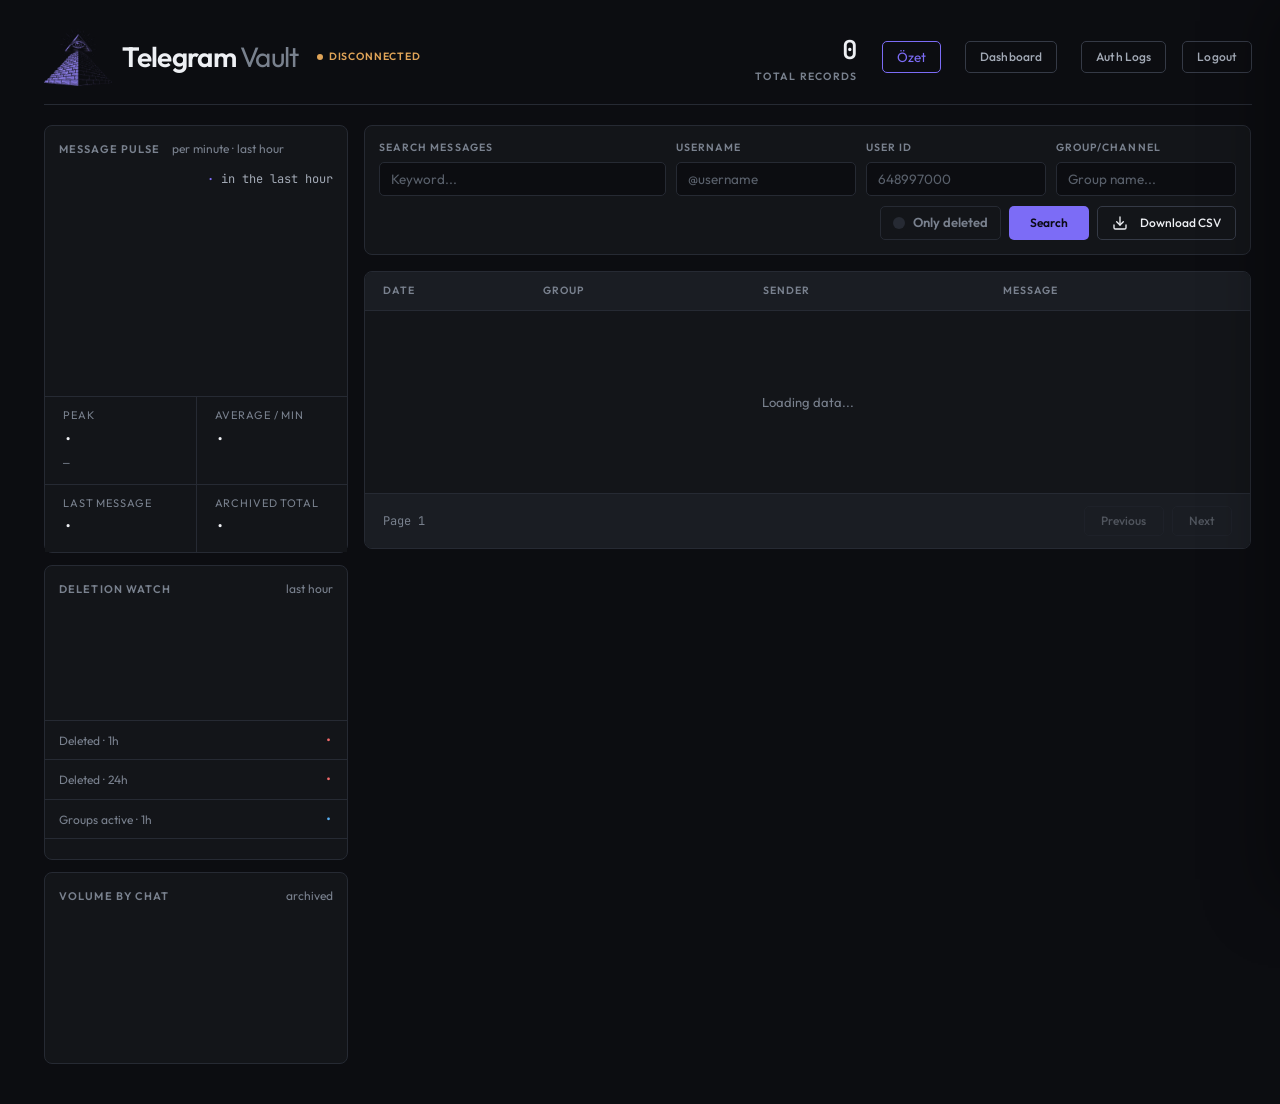
==== commit f50082bc: "escape model output in the panel" ====
--- a/templates/index.html
+++ b/templates/index.html
@@ -524,15 +524,26 @@
         }
         @media (prefers-reduced-motion: reduce) {
         }
+
+        /* ---- DOM ile kurulan bloklar icin yardimci siniflar ----
+           Eskiden style="..." ile verilen tek kullanimlik kurallar burada
+           duruyor; boylece uretilen HTML'de satir ici stil kalmadi. */
+        .detail-gap { margin-top: 12px; }
+        .detail-payload {
+            background: rgba(0,0,0,0.3); padding: 12px; border-radius: 4px;
+            white-space: pre-wrap; font-size: 13px;
+        }
+        .digest-card h3.sec { margin-top: 10px; }
+        .digest-card > h3:first-of-type { margin-top: 0; }
     </style>
 </head>
 <body>
     <!-- Modal -->
-    <div class="modal-overlay" id="modal" onclick="closeModal(event)">
-        <div class="modal-box" onclick="event.stopPropagation()">
+    <div class="modal-overlay" id="modal" data-action="modal-backdrop">
+        <div class="modal-box">
             <div class="modal-header">
                 <div class="modal-title">Mesaj Detayları</div>
-                <button class="modal-close" onclick="closeModal()">&times;</button>
+                <button class="modal-close" type="button" data-action="modal-close">&times;</button>
             </div>
             <div class="modal-body">
                 <div class="detail-grid" id="modal-grid"></div>
@@ -775,10 +786,14 @@
                     : 'No records found';
 
                 const tb = $('tbody');
-                tb.innerHTML = '';
+                tb.replaceChildren();
 
                 if (data.length === 0) {
-                    tb.innerHTML = '<tr><td colspan="4" class="empty-state">No results found.</td></tr>';
+                    const emptyTr = document.createElement('tr');
+                    const emptyTd = el('td', 'empty-state', 'No results found.');
+                    emptyTd.colSpan = 4;
+                    emptyTr.appendChild(emptyTd);
+                    tb.appendChild(emptyTr);
                 } else {
                     data.forEach((m, i) => {
                         tb.appendChild(createRow(m, i));
@@ -791,78 +806,96 @@
             } catch(e) { console.error(e); }
         }
 
+        // Kucuk DOM yardimcisi: metin her zaman textContent ile yazilir,
+        // yani veri HTML olarak yorumlanmaz.
+        function el(tag, cls, text) {
+            const n = document.createElement(tag);
+            if (cls) n.className = cls;
+            if (text !== undefined && text !== null) n.textContent = String(text);
+            return n;
+        }
+
         function createRow(m, i) {
             const tr = document.createElement('tr');
             tr.onclick = () => detail(m);
-            tr.setAttribute('data-msgid', m.message_id);
-            tr.setAttribute('data-chatid', m.chat_id);
+            tr.setAttribute('data-msgid', num(m.message_id, ''));
+            tr.setAttribute('data-chatid', num(m.chat_id, ''));
             tr.tabIndex = 0;
             tr.setAttribute('role', 'button');
             tr.setAttribute('aria-label', `Open detail for message from ${m.sender_name || 'unknown sender'}`);
             if (m.is_deleted) tr.setAttribute('data-deleted', '1');
-            const t = new Date(m.timestamp);
-            
-            let contentHtml = esc(m.content);
+
+            // Zaman
+            const tdTime = el('td', 'col-time cell-time');
+            tdTime.appendChild(document.createTextNode(fmtDate(m.timestamp)));
+            tdTime.appendChild(document.createElement('br'));
+            tdTime.appendChild(document.createTextNode(fmtTime(m.timestamp)));
+            tr.appendChild(tdTime);
+
+            // Grup — baslik serbest metin, textContent ile girer.
+            const tdGroup = el('td', 'col-group');
+            tdGroup.appendChild(el('div', 'cell-group-name', m.chat_title || 'Private'));
+            tdGroup.appendChild(el('div', 'cell-group-id', num(m.chat_id)));
+            tr.appendChild(tdGroup);
+
+            // Gonderen — gorunen ad ve kullanici adi da serbest metin.
+            const tdSender = el('td', 'col-sender');
+            tdSender.appendChild(el('div', 'cell-sender-name', m.sender_name || ''));
+            tdSender.appendChild(el('div', 'cell-sender-username', m.username ? '@' + m.username : '—'));
+            tdSender.appendChild(el('div', 'cell-sender-id', 'ID: ' + num(m.user_id)));
+            tr.appendChild(tdSender);
+
+            // Mesaj govdesi
+            const tdContent = el('td', 'cell-content');
             if (m.is_deleted) {
-                contentHtml = `<span class="tag-del">Deleted</span><br>` + contentHtml;
+                tdContent.appendChild(el('span', 'tag-del', 'Deleted'));
+                tdContent.appendChild(document.createElement('br'));
             }
-            
-            tr.innerHTML = `
-                <td class="col-time cell-time">${fmtDate(m.timestamp)}<br>${fmtTime(m.timestamp)}</td>
-                <td class="col-group">
-                    <div class="cell-group-name">${esc(m.chat_title || 'Private')}</div>
-                    <div class="cell-group-id">${m.chat_id}</div>
-                </td>
-                <td class="col-sender">
-                    <div class="cell-sender-name">${esc(m.sender_name)}</div>
-                    <div class="cell-sender-username">${m.username ? '@' + esc(m.username) : '—'}</div>
-                    <div class="cell-sender-id">ID: ${m.user_id}</div>
-                </td>
-                <td class="cell-content">${contentHtml}</td>`;
+            tdContent.appendChild(document.createTextNode(m.content == null ? '' : String(m.content)));
+            tr.appendChild(tdContent);
+
             return tr;
         }
 
         function detail(m) {
-            const t = new Date(m.timestamp);
-            $('modal-grid').innerHTML = `
-                <div class="detail-item">
-                    <div class="detail-label">Date & Time</div>
-                    <div class="detail-value mono">${fmtDT(m.timestamp)}</div>
-                </div>
-                <div class="detail-item">
-                    <div class="detail-label">Message ID</div>
-                    <div class="detail-value mono">${m.message_id}</div>
-                </div>
-                <div class="detail-item">
-                    <div class="detail-label">Group / Channel</div>
-                    <div class="detail-value">${esc(m.chat_title || 'Private')}</div>
-                </div>
-                <div class="detail-item">
-                    <div class="detail-label">Group ID</div>
-                    <div class="detail-value mono">${m.chat_id}</div>
-                </div>
-                <div class="detail-item">
-                    <div class="detail-label">Sender</div>
-                    <div class="detail-value">${esc(m.sender_name)}</div>
-                <div class="detail-item">
-                    <div class="detail-label">Username</div>
-                    <div class="detail-value accent mono">${m.username ? '@' + esc(m.username) : '—'}</div>
-                </div>
-                <div class="detail-item" style="grid-column: span 2;">
-                    <div class="detail-label">Message Content</div>
-                    <div class="detail-value" style="background: rgba(0,0,0,0.3); padding: 12px; border-radius: 4px; white-space: pre-wrap; font-size: 13px;">${esc(m.content)}</div>
-                </div>
-            `;
+            const grid = $('modal-grid');
+            grid.replaceChildren();
+
+            // Kutu uretici: etiket + deger. Deger her zaman textContent.
+            const item = (label, value, cls) => {
+                const box = el('div', 'detail-item');
+                box.appendChild(el('div', 'detail-label', label));
+                box.appendChild(el('div', 'detail-value' + (cls ? ' ' + cls : ''), value));
+                return box;
+            };
+
             // Eger silinmis mesajsa modal icinde de goster
             if (m.is_deleted) {
-                $('modal-grid').innerHTML = `<div class="detail-item" style="grid-column: span 2;"><span class="tag-del">Deleted</span></div>` + $('modal-grid').innerHTML;
+                const del = el('div', 'detail-item detail-full');
+                del.appendChild(el('span', 'tag-del', 'Deleted'));
+                grid.appendChild(del);
             }
-            
-            $('modal-grid').innerHTML += `
-                <div class="detail-item" style="grid-column: span 2; margin-top: 12px;">
-                    <button class="insp-cta" onclick="closeModal(); loadProfile(${m.user_id})">Open sender profile</button>
-                </div>
-            `;
+
+            grid.appendChild(item('Date & Time', fmtDT(m.timestamp), 'mono'));
+            grid.appendChild(item('Message ID', num(m.message_id), 'mono'));
+            grid.appendChild(item('Group / Channel', m.chat_title || 'Private'));
+            grid.appendChild(item('Group ID', num(m.chat_id), 'mono'));
+            grid.appendChild(item('Sender', m.sender_name || ''));
+            grid.appendChild(item('Username', m.username ? '@' + m.username : '—', 'accent mono'));
+
+            const content = el('div', 'detail-item detail-full');
+            content.appendChild(el('div', 'detail-label', 'Message Content'));
+            content.appendChild(el('div', 'detail-value detail-payload', m.content == null ? '' : String(m.content)));
+            grid.appendChild(content);
+
+            const foot = el('div', 'detail-item detail-full detail-gap');
+            const btn = el('button', 'insp-cta', 'Open sender profile');
+            btn.type = 'button';
+            btn.dataset.action = 'open-profile';
+            btn.dataset.uid = num(m.user_id, '');
+            foot.appendChild(btn);
+            grid.appendChild(foot);
+
             $('modal').classList.add('open');
         }
 
@@ -883,105 +916,190 @@
         async function loadDossier(userId, force = false) {
             const box = $('dossier-box');
             if (!box) return;
-            const cached = await fetch(`/api/profile/${userId}/dossier`).then(r => r.json()).catch(() => ({}));
+            const cached = await fetch(`/api/profile/${encodeURIComponent(userId)}/dossier`).then(r => r.json()).catch(() => ({}));
             if (cached.exists) renderDossier(cached);
-            else box.innerHTML = '<div class="insp-empty">Henüz profil yok.</div>';
-        }
-
+            else box.replaceChildren(el('div', 'insp-empty', 'Henüz profil yok.'));
+        }
+
+        // Dossier tamamen LLM ciktisi: her alan textContent ile yazilir,
+        // kanit kimlikleri sadece sayi ise gosterilir.
         function renderDossier(d) {
             const box = $('dossier-box');
             if (!box) return;
             const p = d.payload || {};
-            const ev = (ids) => (ids || []).slice(0, 3).map(i => `<span class="digest-ev">${i}</span>`).join(' ');
-            const sec = (p.sectors || []).map(x =>
-                `<div class="dossier-item"><b>${x.name}</b>${x.note ? `<span>${x.note}</span>` : ''}
-                 ${x.first_seen ? `<em>${x.first_seen} → ${x.last_seen || '?'}</em>` : ''}</div>`).join('');
-            const self = (p.self_disclosed || []).map(x =>
-                `<div class="dossier-item"><b>${x.category || 'diger'}</b><span>${x.claim}</span>${ev(x.evidence)}</div>`).join('');
             const beh = p.behavior || {};
-            box.innerHTML = `
-                <div class="dossier-summary">${p.summary || ''}</div>
-                <div class="dossier-meta">rol: ${p.role || '?'} · ${beh.activity || '?'} · ${(beh.active_hours || []).join(', ')}
-                    · $${(d.cost || 0).toFixed(4)}</div>
-                ${sec ? `<div class="dossier-sec"><h4>Sektör geçmişi</h4>${sec}</div>` : ''}
-                ${self ? `<div class="dossier-sec"><h4>Kendi hakkında</h4>${self}</div>` : ''}
-                ${(p.hearsay || []).length ? `<div class="dossier-sec"><h4>Duyum</h4>${p.hearsay.map(h => `<div class="dossier-item"><span>${h.claim}</span>${ev(h.evidence)}</div>`).join('')}</div>` : ''}
-                ${(p.aliases || []).length ? `<div class="dossier-sec"><h4>Diğer isimler</h4><em>${p.aliases.join(' · ')}</em></div>` : ''}`;
-        }
-
-        document.addEventListener('click', async (e) => {
-            const btn = e.target.closest('#dossier-btn');
-            if (!btn) return;
+            const frag = document.createDocumentFragment();
+
+            const evSpan = (ids) => {
+                const span = el('span', 'digest-ev',
+                    (ids || []).slice(0, 3).map(i => num(i, '?')).join(' '));
+                return span;
+            };
+            const section = (title, nodes) => {
+                if (!nodes.length) return;
+                const sec = el('div', 'dossier-sec');
+                sec.appendChild(el('h4', null, title));
+                nodes.forEach(n => sec.appendChild(n));
+                frag.appendChild(sec);
+            };
+
+            frag.appendChild(richEl(p.summary || '', 'div', 'dossier-summary'));
+
+            const cost = Number(d.cost);
+            frag.appendChild(el('div', 'dossier-meta',
+                `rol: ${p.role || '?'} · ${beh.activity || '?'} · `
+                + `${(Array.isArray(beh.active_hours) ? beh.active_hours : []).map(h => num(h, '?')).join(', ')}`
+                + ` · $${(Number.isFinite(cost) ? cost : 0).toFixed(4)}`));
+
+            section('Sektör geçmişi', (p.sectors || []).map(x => {
+                const item = el('div', 'dossier-item');
+                item.appendChild(el('b', null, x.name || ''));
+                if (x.note) item.appendChild(richEl(x.note, 'span'));
+                if (x.first_seen) item.appendChild(el('em', null, `${x.first_seen} → ${x.last_seen || '?'}`));
+                return item;
+            }));
+
+            section('Kendi hakkında', (p.self_disclosed || []).map(x => {
+                const item = el('div', 'dossier-item');
+                item.appendChild(el('b', null, x.category || 'diger'));
+                item.appendChild(richEl(x.claim || '', 'span'));
+                item.appendChild(evSpan(x.evidence));
+                return item;
+            }));
+
+            section('Duyum', (p.hearsay || []).map(h => {
+                const item = el('div', 'dossier-item');
+                item.appendChild(richEl(h.claim || '', 'span'));
+                item.appendChild(evSpan(h.evidence));
+                return item;
+            }));
+
+            if ((p.aliases || []).length) {
+                const sec = el('div', 'dossier-sec');
+                sec.appendChild(el('h4', null, 'Diğer isimler'));
+                sec.appendChild(el('em', null, p.aliases.join(' · ')));
+                frag.appendChild(sec);
+            }
+
+            box.replaceChildren(frag);
+        }
+
+        async function runDossier(btn) {
             btn.disabled = true;
             btn.textContent = 'Çıkarılıyor…';
             const box = $('dossier-box');
-            if (box) box.innerHTML = '<div class="insp-empty">Mesajlar taranıyor, 15-40 saniye…</div>';
+            if (box) box.replaceChildren(el('div', 'insp-empty', 'Mesajlar taranıyor, 15-40 saniye…'));
             try {
-                const r = await fetch(`/api/profile/${btn.dataset.uid}/dossier`, { method: 'POST' });
+                const r = await fetch(`/api/profile/${encodeURIComponent(btn.dataset.uid)}/dossier`, { method: 'POST' });
                 const d = await r.json();
                 if (!r.ok) throw new Error(d.detail || 'profil çıkarılamadı');
                 renderDossier(d);
                 btn.textContent = 'Yeniden çıkar';
             } catch (err) {
-                if (box) box.innerHTML = `<div class="insp-empty">${err.message}</div>`;
+                if (box) box.replaceChildren(el('div', 'insp-empty', err.message));
                 btn.textContent = 'Profili çıkar';
             }
             btn.disabled = false;
+        }
+
+        // Tek delege: inline on* attribute'lari yerine data-action kullaniyoruz.
+        // CSP'den unsafe-inline cikarilinca da aynen calisir.
+        document.addEventListener('click', async (e) => {
+            const t = e.target.closest('[data-action]');
+            if (t) {
+                const act = t.dataset.action;
+                // Ortuye tiklandiysa kapat; kutu icindeki tiklamalar sizmasin.
+                if (act === 'modal-backdrop') { if (e.target === t) closeModal(e); return; }
+                if (act === 'modal-close') { closeModal(); return; }
+                if (act === 'open-profile') { closeModal(); loadProfile(t.dataset.uid); return; }
+            }
+            const btn = e.target.closest('#dossier-btn');
+            if (btn) await runDossier(btn);
         });
 
         async function loadProfile(userId) {
             currentProfileId = userId;
             openInspector('Sender profile');
             writeHash(false);
-            $('inspector-body').innerHTML = '<div class="insp-empty">Loading profile…</div>';
+            const body = $('inspector-body');
+            body.replaceChildren(el('div', 'insp-empty', 'Loading profile…'));
             try {
-                const r = await fetch('/api/profile/' + userId);
+                const r = await fetch('/api/profile/' + encodeURIComponent(userId));
                 const p = await r.json();
                 if (p.error) {
-                    $('inspector-body').innerHTML = `<div class="insp-empty">${esc(p.error)}</div>`;
+                    body.replaceChildren(el('div', 'insp-empty', p.error));
                     return;
                 }
 
-                const groupTotal = p.groups.reduce((sum, g) => sum + g.count, 0) || 1;
-                const groups = p.groups.map(g => `
-                    <div class="insp-bar-row">
-                        <div class="insp-bar" style="width:${Math.max(3, Math.round((g.count / groupTotal) * 96))}px"></div>
-                        <div class="insp-bar-name">${esc(g.name)}</div>
-                        <em>${g.count}</em>
-                    </div>`).join('');
-
-                const maxHour = Math.max(...Object.values(p.hours), 1);
-                let hours = '';
+                const frag = document.createDocumentFragment();
+                const row = (label, value) => {
+                    const box = el('div', 'insp-row');
+                    box.appendChild(el('span', null, label));
+                    box.appendChild(el('b', null, value));
+                    return box;
+                };
+                frag.appendChild(row('Name', p.sender_name || ''));
+                frag.appendChild(row('Username', p.username && p.username !== 'None' ? '@' + p.username : '—'));
+                frag.appendChild(row('User ID', num(p.user_id)));
+                frag.appendChild(row('Messages', (Number(p.total) || 0).toLocaleString('en-US')));
+                frag.appendChild(row('First seen', fmtDate(p.first_seen)));
+                frag.appendChild(row('Last seen', fmtDate(p.last_seen)));
+
+                // Grup dagilimi: genislik CSSOM ile veriliyor, HTML'e stil yazilmiyor.
+                const gwrap = el('div', 'insp-block');
+                gwrap.appendChild(el('h3', null, 'Where they post'));
+                const groups = Array.isArray(p.groups) ? p.groups : [];
+                const groupTotal = groups.reduce((sum, g) => sum + (Number(g.count) || 0), 0) || 1;
+                if (!groups.length) gwrap.appendChild(el('div', 'insp-empty', 'No group activity recorded.'));
+                groups.forEach(g => {
+                    const line = el('div', 'insp-bar-row');
+                    const bar = el('div', 'insp-bar');
+                    const w = Math.max(3, Math.round(((Number(g.count) || 0) / groupTotal) * 96));
+                    bar.style.width = (Number.isFinite(w) ? w : 3) + 'px';
+                    line.appendChild(bar);
+                    line.appendChild(el('div', 'insp-bar-name', g.name || ''));
+                    line.appendChild(el('em', null, num(g.count, '0')));
+                    gwrap.appendChild(line);
+                });
+                frag.appendChild(gwrap);
+
+                const hwrap = el('div', 'insp-block');
+                hwrap.appendChild(el('h3', null, 'Activity by hour · UTC'));
+                const hoursBox = el('div', 'insp-hours');
+                const hourMap = p.hours || {};
+                const maxHour = Math.max(...Object.values(hourMap).map(Number).filter(Number.isFinite), 1) || 1;
                 for (let i = 0; i < 24; i++) {
-                    const c = p.hours[i] || 0;
-                    hours += `<div data-on="${c > 0 ? 1 : 0}" style="height:${Math.max(2, Math.round((c / maxHour) * 100))}%" title="${String(i).padStart(2, '0')}:00 UTC · ${c}"></div>`;
+                    const c = Number(hourMap[i]) || 0;
+                    const bar = el('div');
+                    bar.dataset.on = c > 0 ? '1' : '0';
+                    bar.style.height = Math.max(2, Math.round((c / maxHour) * 100)) + '%';
+                    bar.title = `${String(i).padStart(2, '0')}:00 UTC · ${c}`;
+                    hoursBox.appendChild(bar);
                 }
-
-                $('inspector-body').innerHTML = `
-                    <div class="insp-row"><span>Name</span><b>${esc(p.sender_name)}</b></div>
-                    <div class="insp-row"><span>Username</span><b>${p.username && p.username !== 'None' ? '@' + esc(p.username) : '—'}</b></div>
-                    <div class="insp-row"><span>User ID</span><b>${p.user_id}</b></div>
-                    <div class="insp-row"><span>Messages</span><b>${p.total.toLocaleString('en-US')}</b></div>
-                    <div class="insp-row"><span>First seen</span><b>${fmtDate(p.first_seen)}</b></div>
-                    <div class="insp-row"><span>Last seen</span><b>${fmtDate(p.last_seen)}</b></div>
-                    <div class="insp-block">
-                        <h3>Where they post</h3>
-                        ${groups || '<div class="insp-empty">No group activity recorded.</div>'}
-                    </div>
-                    <div class="insp-block">
-                        <h3>Activity by hour · UTC</h3>
-                        <div class="insp-hours">${hours}</div>
-                        <div class="insp-hour-labels"><span>00</span><span>06</span><span>12</span><span>18</span><span>23</span></div>
-                    </div>
-                    <div class="insp-block">
-                        <h3>Actor profile</h3>
-                        <div id="dossier-box"><div class="insp-empty">Mesajlarından profil çıkarılabilir.</div></div>
-                        <button class="insp-cta" id="dossier-btn" data-uid="${p.user_id}">Profili çıkar</button>
-                    </div>`;
+                hwrap.appendChild(hoursBox);
+                const labels = el('div', 'insp-hour-labels');
+                ['00', '06', '12', '18', '23'].forEach(t => labels.appendChild(el('span', null, t)));
+                hwrap.appendChild(labels);
+                frag.appendChild(hwrap);
+
+                const dwrap = el('div', 'insp-block');
+                dwrap.appendChild(el('h3', null, 'Actor profile'));
+                const box = el('div');
+                box.id = 'dossier-box';
+                box.appendChild(el('div', 'insp-empty', 'Mesajlarından profil çıkarılabilir.'));
+                dwrap.appendChild(box);
+                const dossierBtn = el('button', 'insp-cta', 'Profili çıkar');
+                dossierBtn.type = 'button';
+                dossierBtn.id = 'dossier-btn';
+                dossierBtn.dataset.uid = num(p.user_id, '');
+                dwrap.appendChild(dossierBtn);
+                frag.appendChild(dwrap);
+
+                body.replaceChildren(frag);
                 loadDossier(p.user_id);
             } catch (e) {
                 console.error(e);
-                $('inspector-body').innerHTML = '<div class="insp-empty">Profile could not be loaded.</div>';
+                body.replaceChildren(el('div', 'insp-empty', 'Profile could not be loaded.'));
             }
         }
 
@@ -996,10 +1114,57 @@
             el.textContent = text;
         }
 
+        // HTML'e giren her serbest metin buradan gecer. Tirnaklar da kacirilir,
+        // cunku ayni fonksiyon attribute degerlerinde de kullaniliyor.
+        // (Eski surum div.innerHTML ile kaciriyordu; o yol tirnaklari ve
+        //  dolayli olarak attribute baglamini korumuyordu.)
         function esc(s) {
-            const d = document.createElement('div');
-            d.textContent = s || '';
-            return d.innerHTML;
+            return String(s === null || s === undefined ? '' : s)
+                .replace(/&/g, '&amp;')
+                .replace(/</g, '&lt;')
+                .replace(/>/g, '&gt;')
+                .replace(/"/g, '&quot;')
+                .replace(/'/g, '&#39;');
+        }
+
+        // CSS selector icine girecek degerler: sadece [0-9a-zA-Z_-] kalir.
+        function cssSafe(v) {
+            return String(v === null || v === undefined ? '' : v).replace(/[^0-9A-Za-z_-]/g, '');
+        }
+
+        // Sayisal alanlar: sadece sonlu sayi gecer, gerisi yedek degere duser.
+        // innerHTML icine giren id/sayac/sure alanlarinin hepsi buradan gecer.
+        // Bos string '0' sayilmaz, yedek deger doner.
+        function num(v, fallback) {
+            const s = typeof v === 'string' ? v.trim() : v;
+            const n = (s === '' || s === null || s === undefined) ? NaN : Number(s);
+            return Number.isFinite(n) ? String(n) : (fallback === undefined ? '—' : fallback);
+        }
+
+        // LLM ciktisi icin guvenli, cok sinirli bicimlendirici: once metin
+        // parcalanir, sonra sadece **kalin** ve satir sonu uygulanir.
+        // Ham HTML hicbir zaman DOM'a girmez (innerHTML yok).
+        function richEl(text, tag, cls) {
+            const node = document.createElement(tag || 'div');
+            if (cls) node.className = cls;
+            String(text === null || text === undefined ? '' : text).split(/\u000d?\n/).forEach((line, i) => {
+                if (i) node.appendChild(document.createElement('br'));
+                line.split(/(\*\*[^*]+\*\*)/).forEach(part => {
+                    if (!part) return;
+                    const m = /^\*\*([^*]+)\*\*$/.exec(part);
+                    if (m) node.appendChild(el('strong', null, m[1]));
+                    else node.appendChild(document.createTextNode(part));
+                });
+            });
+            return node;
+        }
+
+        // Ayni donusumun string donen surumu; yalnizca HTML'i baska bir
+        // kacirilmis parcanin yanina eklerken kullanilir.
+        function rich(s) {
+            return esc(s)
+                .replace(/\*\*([^*]+)\*\*/g, '<strong>$1</strong>')
+                .replace(/\u000d?\n/g, '<br>');
         }
 
         document.addEventListener('keydown', e => {
@@ -1016,7 +1181,9 @@
         $('is_deleted').addEventListener('change', (e) => {
             if(e.target.checked) $('deleted-toggle-label').classList.add('active');
             else $('deleted-toggle-label').classList.remove('active');
-            applyHash();
+            // applyHash() burada URL'deki eski 'd' degerini geri yazip secimi
+            // iptal ediyordu; durumu once yukle, sonra adrese isle.
+            load(1).then(() => writeHash(true));
         });
         
         $('export-btn').addEventListener('click', () => {
@@ -1078,14 +1245,24 @@
                 const avg = d.last_hour / 60;
                 $('rail-avg').textContent = avg ? avg.toFixed(1) : '0.0';
 
-                $('rail-group-chips').innerHTML = (d.groups || []).map(g =>
-                    `<span class="group-chip"><i>${esc(g.name)}</i><b>${g.count}</b></span>`
-                ).join('');
-
-                $('rail-del-groups').innerHTML = (d.deleted_groups_hour || []).length
-                    ? d.deleted_groups_hour.map(g =>
-                        `<li><i>${esc(g.name)}</i><b>${g.count}</b></li>`).join('')
-                    : '';
+                // Ray cipleri: grup adlari serbest metin, DOM ile kurulur.
+                const chips = $('rail-group-chips');
+                chips.replaceChildren();
+                (d.groups || []).forEach(g => {
+                    const chip = el('span', 'group-chip');
+                    chip.appendChild(el('i', null, g.name || ''));
+                    chip.appendChild(el('b', null, num(g.count, '0')));
+                    chips.appendChild(chip);
+                });
+
+                const delGroups = $('rail-del-groups');
+                delGroups.replaceChildren();
+                (d.deleted_groups_hour || []).forEach(g => {
+                    const li = document.createElement('li');
+                    li.appendChild(el('i', null, g.name || ''));
+                    li.appendChild(el('b', null, num(g.count, '0')));
+                    delGroups.appendChild(li);
+                });
 
                 renderPulse(d.per_minute || []);
                 renderDeletions(d.deleted_per_minute || []);
@@ -1360,12 +1537,15 @@
                 
                 // Silinen mesaj sinyali ise
                 if (msg.type === 'DELETED') {
-                    // Ekranda o mesaji bulup tag ekle
-                    const rows = document.querySelectorAll(`tr[data-msgid="${msg.message_id}"][data-chatid="${msg.chat_id}"]`);
+                    // Ekranda o mesaji bulup tag ekle (secici degerleri kacirilir,
+                    // WS'ten gelen id'ler dogrudan attribute seciciye girmesin)
+                    const sel = `tr[data-msgid="${cssSafe(msg.message_id)}"][data-chatid="${cssSafe(msg.chat_id)}"]`;
+                    const rows = document.querySelectorAll(sel);
                     rows.forEach(r => {
                         const contentTd = r.querySelector('.cell-content');
-                        if (contentTd && !contentTd.innerHTML.includes('tag-del')) {
-                            contentTd.innerHTML = `<span class="tag-del">Deleted</span><br>` + contentTd.innerHTML;
+                        if (contentTd && !contentTd.querySelector('.tag-del')) {
+                            contentTd.insertBefore(document.createElement('br'), contentTd.firstChild);
+                            contentTd.insertBefore(el('span', 'tag-del', 'Deleted'), contentTd.firstChild);
                         }
                     });
                     
@@ -1390,7 +1570,7 @@
                     
                     let match = true;
                     if (d) match = false; // Normal yeni gelen mesajlar is_deleted false oldugu icin Sadece Silinenler seciliyse ekrana dusmesin.
-                    if (q && !msg.content.toLowerCase().includes(q)) match = false;
+                    if (q && !String(msg.content || '').toLowerCase().includes(q)) match = false;
                     if (u && (!msg.username || !msg.username.toLowerCase().includes(u))) match = false;
                     if (g && (!msg.chat_title || !msg.chat_title.toLowerCase().includes(g))) match = false;
                     
@@ -1467,57 +1647,145 @@
 
         function open(flag) { digestPanel.classList.toggle('open', flag); }
         function loading(label) {
-            digestBody.innerHTML = `<div class="digest-spin">${label} — model dilimleri okuyor, 1-2 dakika sürebilir…</div>`;
+            digestBody.replaceChildren(el('div', 'digest-spin',
+                `${label} — model dilimleri okuyor, 1-2 dakika sürebilir…`));
         }
         function fail(msg) {
-            digestBody.innerHTML = `<div class="digest-card"><h3>Hata</h3><div class="digest-row"><div>${msg}</div></div></div>`;
-        }
-        function evLinks(ids) {
-            return (ids || []).slice(0, 4)
-                .map(id => `<a class="ev" data-msg="${id}" title="Mesajı aç">${id}</a>`)
-                .join(' ');
-        }
+            const card = el('div', 'digest-card');
+            card.appendChild(el('h3', null, 'Hata'));
+            const row = el('div', 'digest-row');
+            row.appendChild(richEl(msg, 'div'));
+            card.appendChild(row);
+            digestBody.replaceChildren(card);
+        }
+        // Kanit linki: kimlik sadece sayi ise basilir; metin textContent ile girer.
+        function evLinks(ids, sep) {
+            const frag = document.createDocumentFragment();
+            (ids || []).slice(0, 4).forEach((id, i) => {
+                if (i) frag.appendChild(document.createTextNode(sep || ' '));
+                const safe = num(id, '');
+                const a = document.createElement('a');
+                a.className = 'ev';
+                a.title = 'Mesajı aç';
+                a.textContent = safe || '?';
+                if (safe) a.dataset.msg = safe;
+                frag.appendChild(a);
+            });
+            return frag;
+        }
+        // LLM listesi: etiket/ozet richEl ile (once metin, sonra **kalin**),
+        // sayaclar num() ile yazilir.
         function rows(list, labelKey, subKey) {
-            if (!list || !list.length) return '';
-            return list.map(t => {
-                const n = t.senders ?? t.count ?? t.msgs ?? '';
-                return `<div class="digest-row"><span class="digest-num">${n}</span><div>
-                    <b>${t[labelKey] || ''}</b>${t[subKey] ? ` — ${t[subKey]}` : ''}
-                    ${(t.evidence || []).length ? `<span class="digest-ev">${evLinks(t.evidence)}</span>` : ''}</div></div>`;
-            }).join('');
+            if (!list || !list.length) return null;
+            const frag = document.createDocumentFragment();
+            list.forEach(t => {
+                const row = el('div', 'digest-row');
+                row.appendChild(el('span', 'digest-num', num(t.senders ?? t.count ?? t.msgs, '')));
+                const body = el('div');
+                body.appendChild(richEl(t[labelKey] || '', 'b'));
+                if (t[subKey]) {
+                    body.appendChild(document.createTextNode(' — '));
+                    body.appendChild(richEl(t[subKey], 'span'));
+                }
+                if ((t.evidence || []).length) {
+                    const ev = el('span', 'digest-ev');
+                    ev.appendChild(evLinks(t.evidence));
+                    body.appendChild(ev);
+                }
+                row.appendChild(body);
+                frag.appendChild(row);
+            });
+            return frag;
+        }
+        function unansweredRows(list, withEvidence) {
+            if (!list || !list.length) return null;
+            const frag = document.createDocumentFragment();
+            list.forEach(u => {
+                const row = el('div', 'digest-row');
+                const body = el('div');
+                body.appendChild(richEl(u.text || '', 'span'));
+                if (withEvidence && (u.evidence || []).length) {
+                    const ev = el('span', 'digest-ev');
+                    ev.appendChild(evLinks(u.evidence, ' · '));
+                    body.appendChild(ev);
+                }
+                row.appendChild(body);
+                frag.appendChild(row);
+            });
+            return frag;
+        }
+        function noteRows(list) {
+            if (!list || !list.length) return null;
+            const frag = document.createDocumentFragment();
+            list.forEach(n => {
+                const row = el('div', 'digest-row');
+                row.appendChild(richEl(n, 'div'));
+                frag.appendChild(row);
+            });
+            return frag;
+        }
+        function card(title, body) {
+            const c = el('div', 'digest-card');
+            c.appendChild(el('h3', 'sec', title));
+            if (body) c.appendChild(body);
+            return c;
         }
         function evidenceNote(d) {
             if (!d.evidence_total) return '';
-            const bad = d.evidence_total - d.evidence_ok;
-            return ` · kanıt ${d.evidence_ok}/${d.evidence_total}${bad ? ` (${bad} eksik)` : ''}`;
+            const bad = (Number(d.evidence_total) || 0) - (Number(d.evidence_ok) || 0);
+            return ` · kanıt ${num(d.evidence_ok, '0')}/${num(d.evidence_total, '0')}${bad > 0 ? ` (${bad} eksik)` : ''}`;
         }
 
         async function runSegment(hours) {
             document.querySelectorAll('.digest-tab').forEach(b => b.disabled = true);
-            loading(`Son ${hours} saat`);
+            loading(`Son ${num(hours, '?')} saat`);
             const t0 = performance.now();
             try {
-                const r = await fetch(`/api/digest/segment?hours=${hours}`, { method: 'POST' });
+                const r = await fetch(`/api/digest/segment?hours=${encodeURIComponent(hours)}`, { method: 'POST' });
                 const data = await r.json();
                 if (!r.ok) throw new Error(data.detail || 'özet üretilemedi');
                 const secs = ((performance.now() - t0) / 1000).toFixed(0);
-                const okAll = data.items.reduce((a, i) => a + (i.evidence_ok || 0), 0);
-                const totAll = data.items.reduce((a, i) => a + (i.evidence_total || 0), 0);
-                const head = `<div class="digest-meta">${data.segments} dilim · ${data.messages} mesaj · ${data.tokens_in}+${data.tokens_out} token · ${secs}s${money(data.cost)}${totAll ? ` · kanıt ${okAll}/${totAll}` : ''}</div>`;
-                const cards = data.items.map(it => {
+                const items = Array.isArray(data.items) ? data.items : [];
+                const okAll = items.reduce((a, i) => a + (Number(i.evidence_ok) || 0), 0);
+                const totAll = items.reduce((a, i) => a + (Number(i.evidence_total) || 0), 0);
+
+                const frag = document.createDocumentFragment();
+                frag.appendChild(el('div', 'digest-meta',
+                    `${num(data.segments, '0')} dilim · ${num(data.messages, '0')} mesaj`
+                    + ` · ${num(data.tokens_in, '0')}+${num(data.tokens_out, '0')} token · ${secs}s`
+                    + money(Number(data.cost) || 0)
+                    + (totAll ? ` · kanıt ${okAll}/${totAll}` : '')));
+
+                items.forEach(it => {
                     const p = it.payload || {};
-                    const st = (it.window_start || '').slice(11, 16), en = (it.window_end || '').slice(11, 16);
-                    const un = (p.unanswered || []).map(u =>
-                        `<div class="digest-row"><div>${u.text || ''}<span class="digest-ev">${(u.evidence || []).join(' · ')}</span></div></div>`).join('');
-                    return `<div class="digest-card">
-                        <div class="digest-slot"><time>${st}–${en}</time><span>${it.chat_title || ''}</span></div>
-                        ${(p.sectors || []).length ? `<h3>Sektörler</h3>${rows(p.sectors, 'name', 'summary')}` : ''}
-                        <h3 style="margin-top:10px">Konular</h3>${rows(p.topics, 'label', 'summary')}
-                        ${(p.demands || []).length ? `<h3 style="margin-top:10px">Talepler</h3>${rows(p.demands, 'what', '')}` : ''}
-                        ${un ? `<h3 style="margin-top:10px">Cevapsız</h3>${un}` : ''}
-                    </div>`;
-                }).join('');
-                digestBody.innerHTML = head + (cards || '<div class="digest-empty">Bu aralıkta mesaj yok.</div>');
+                    const box = el('div', 'digest-card');
+                    const slot = el('div', 'digest-slot');
+                    slot.appendChild(el('time', null,
+                        `${(it.window_start || '').slice(11, 16)}–${(it.window_end || '').slice(11, 16)}`));
+                    slot.appendChild(el('span', null, it.chat_title || ''));
+                    box.appendChild(slot);
+
+                    if ((p.sectors || []).length) {
+                        box.appendChild(el('h3', 'sec', 'Sektörler'));
+                        box.appendChild(rows(p.sectors, 'name', 'summary'));
+                    }
+                    box.appendChild(el('h3', 'sec', 'Konular'));
+                    const topics = rows(p.topics, 'label', 'summary');
+                    if (topics) box.appendChild(topics);
+                    if ((p.demands || []).length) {
+                        box.appendChild(el('h3', 'sec', 'Talepler'));
+                        box.appendChild(rows(p.demands, 'what', ''));
+                    }
+                    const un = unansweredRows(p.unanswered, true);
+                    if (un) {
+                        box.appendChild(el('h3', 'sec', 'Cevapsız'));
+                        box.appendChild(un);
+                    }
+                    frag.appendChild(box);
+                });
+
+                if (!items.length) frag.appendChild(el('div', 'digest-empty', 'Bu aralıkta mesaj yok.'));
+                digestBody.replaceChildren(frag);
             } catch (e) { fail(e.message); }
             finally { document.querySelectorAll('.digest-tab').forEach(b => b.disabled = false); }
         }
@@ -1530,19 +1798,23 @@
                 const d = await r.json();
                 if (!r.ok) throw new Error(d.detail || 'günlük özet üretilemedi');
                 const p = d.payload || {};
-                const un = (p.unanswered || []).map(u =>
-                    `<div class="digest-row"><div>${u.text || ''}</div></div>`).join('');
-                const notes = (p.notes || []).map(n => `<div class="digest-row"><div>${n}</div></div>`).join('');
-                digestBody.innerHTML = `
-                    <div class="digest-meta">${(d.window_start || '').slice(0, 10)} · ${d.msg_count} mesaj · ${d.tokens_in}+${d.tokens_out} token${money(d.cost)}${evidenceNote(d)}</div>
-                    <div class="digest-headline">${p.headline || ''}</div>
-                    <div class="digest-card"><h3>Sektörler</h3>${rows(p.sectors, 'name', 'summary')}</div>
-                    ${(p.opportunities || []).length ? `<div class="digest-card"><h3>İş fırsatları</h3>${rows(p.opportunities, 'what', 'why')}</div>` : ''}
-                    ${(p.topics || []).length ? `<div class="digest-card"><h3>Öne çıkan konular</h3>${rows(p.topics, 'label', 'summary')}</div>` : ''}
-                    ${(p.demands || []).length ? `<div class="digest-card"><h3>Talepler</h3>${rows(p.demands, 'what', '')}</div>` : ''}
-                    ${(p.actors || []).length ? `<div class="digest-card"><h3>Aktörler</h3>${rows(p.actors, 'name', 'note')}</div>` : ''}
-                    ${un ? `<div class="digest-card"><h3>Cevapsız talepler</h3>${un}</div>` : ''}
-                    ${notes ? `<div class="digest-card"><h3>Notlar</h3>${notes}</div>` : ''}`;
+
+                const frag = document.createDocumentFragment();
+                frag.appendChild(el('div', 'digest-meta',
+                    `${(d.window_start || '').slice(0, 10)} · ${num(d.msg_count, '0')} mesaj`
+                    + ` · ${num(d.tokens_in, '0')}+${num(d.tokens_out, '0')} token`
+                    + money(Number(d.cost) || 0) + evidenceNote(d)));
+                frag.appendChild(richEl(p.headline || '', 'div', 'digest-headline'));
+                frag.appendChild(card('Sektörler', rows(p.sectors, 'name', 'summary')));
+                if ((p.opportunities || []).length) frag.appendChild(card('İş fırsatları', rows(p.opportunities, 'what', 'why')));
+                if ((p.topics || []).length) frag.appendChild(card('Öne çıkan konular', rows(p.topics, 'label', 'summary')));
+                if ((p.demands || []).length) frag.appendChild(card('Talepler', rows(p.demands, 'what', '')));
+                if ((p.actors || []).length) frag.appendChild(card('Aktörler', rows(p.actors, 'name', 'note')));
+                const un = unansweredRows(p.unanswered, false);
+                if (un) frag.appendChild(card('Cevapsız talepler', un));
+                const notes = noteRows(p.notes);
+                if (notes) frag.appendChild(card('Notlar', notes));
+                digestBody.replaceChildren(frag);
             } catch (e) { fail(e.message); }
             finally { document.querySelectorAll('.digest-tab').forEach(b => b.disabled = false); }
         }
@@ -1551,17 +1823,24 @@
             const a = e.target.closest('a.ev');
             if (!a) return;
             e.preventDefault();
-            const id = a.dataset.msg;
-            const r = await fetch(`/api/message/${id}`);
-            const m = await r.json();
-            const box = document.createElement('div');
-            box.className = 'ev-pop';
-            box.innerHTML = r.ok
-                ? `<div class="ev-head">${m.chat_title || ''} · ${new Date(m.timestamp).toLocaleString('tr-TR')}</div>
-                   <div class="ev-sender">${m.sender_name || m.username || m.user_id}${m.username ? ' @' + m.username : ''} · id ${m.user_id}</div>
-                   <div class="ev-body">${(m.content || '').replace(/</g, '&lt;')}</div>
-                   <div class="ev-foot">${m.is_deleted ? 'silinmiş' : 'arşivde'} · mesaj ${m.message_id}</div>`
-                : `<div class="ev-head">Bulunamadı</div><div class="ev-body">Bu kimlik arşivde yok.</div>`;
+            const id = num(a.dataset.msg, '');
+            if (!id) return;
+            const r = await fetch(`/api/message/${encodeURIComponent(id)}`);
+            const m = await r.json().catch(() => ({}));
+            const box = el('div', 'ev-pop');
+            if (r.ok) {
+                // Kanit popup'i: tum alanlar textContent ile, ham HTML yok.
+                box.appendChild(el('div', 'ev-head',
+                    `${m.chat_title || ''} · ${new Date(m.timestamp).toLocaleString('tr-TR')}`));
+                box.appendChild(el('div', 'ev-sender',
+                    `${m.sender_name || m.username || num(m.user_id)}${m.username ? ' @' + m.username : ''} · id ${num(m.user_id)}`));
+                box.appendChild(el('div', 'ev-body', m.content == null ? '' : String(m.content)));
+                box.appendChild(el('div', 'ev-foot',
+                    `${m.is_deleted ? 'silinmiş' : 'arşivde'} · mesaj ${num(m.message_id)}`));
+            } else {
+                box.appendChild(el('div', 'ev-head', 'Bulunamadı'));
+                box.appendChild(el('div', 'ev-body', 'Bu kimlik arşivde yok.'));
+            }
             document.body.appendChild(box);
             setTimeout(() => box.classList.add('show'), 10);
             const close = () => { box.classList.remove('show'); setTimeout(() => box.remove(), 180); };
--- a/static/vault.css
+++ b/static/vault.css
@@ -337,7 +337,7 @@
 /* Mark: the glyph itself, no tile. Height is fixed so the wordmark next to it
    keeps one baseline; width follows the artwork's aspect ratio. */
 .brand-mark {
-    height: 42px;
+    height: 58px;
     width: auto;
     display: block;
     flex: 0 0 auto;
@@ -345,7 +345,7 @@
 
 .brand-name {
     font-family: var(--font-ui);
-    font-size: 26px;
+    font-size: 28px;
     font-weight: 600;
     letter-spacing: -0.025em;
     color: var(--text);
